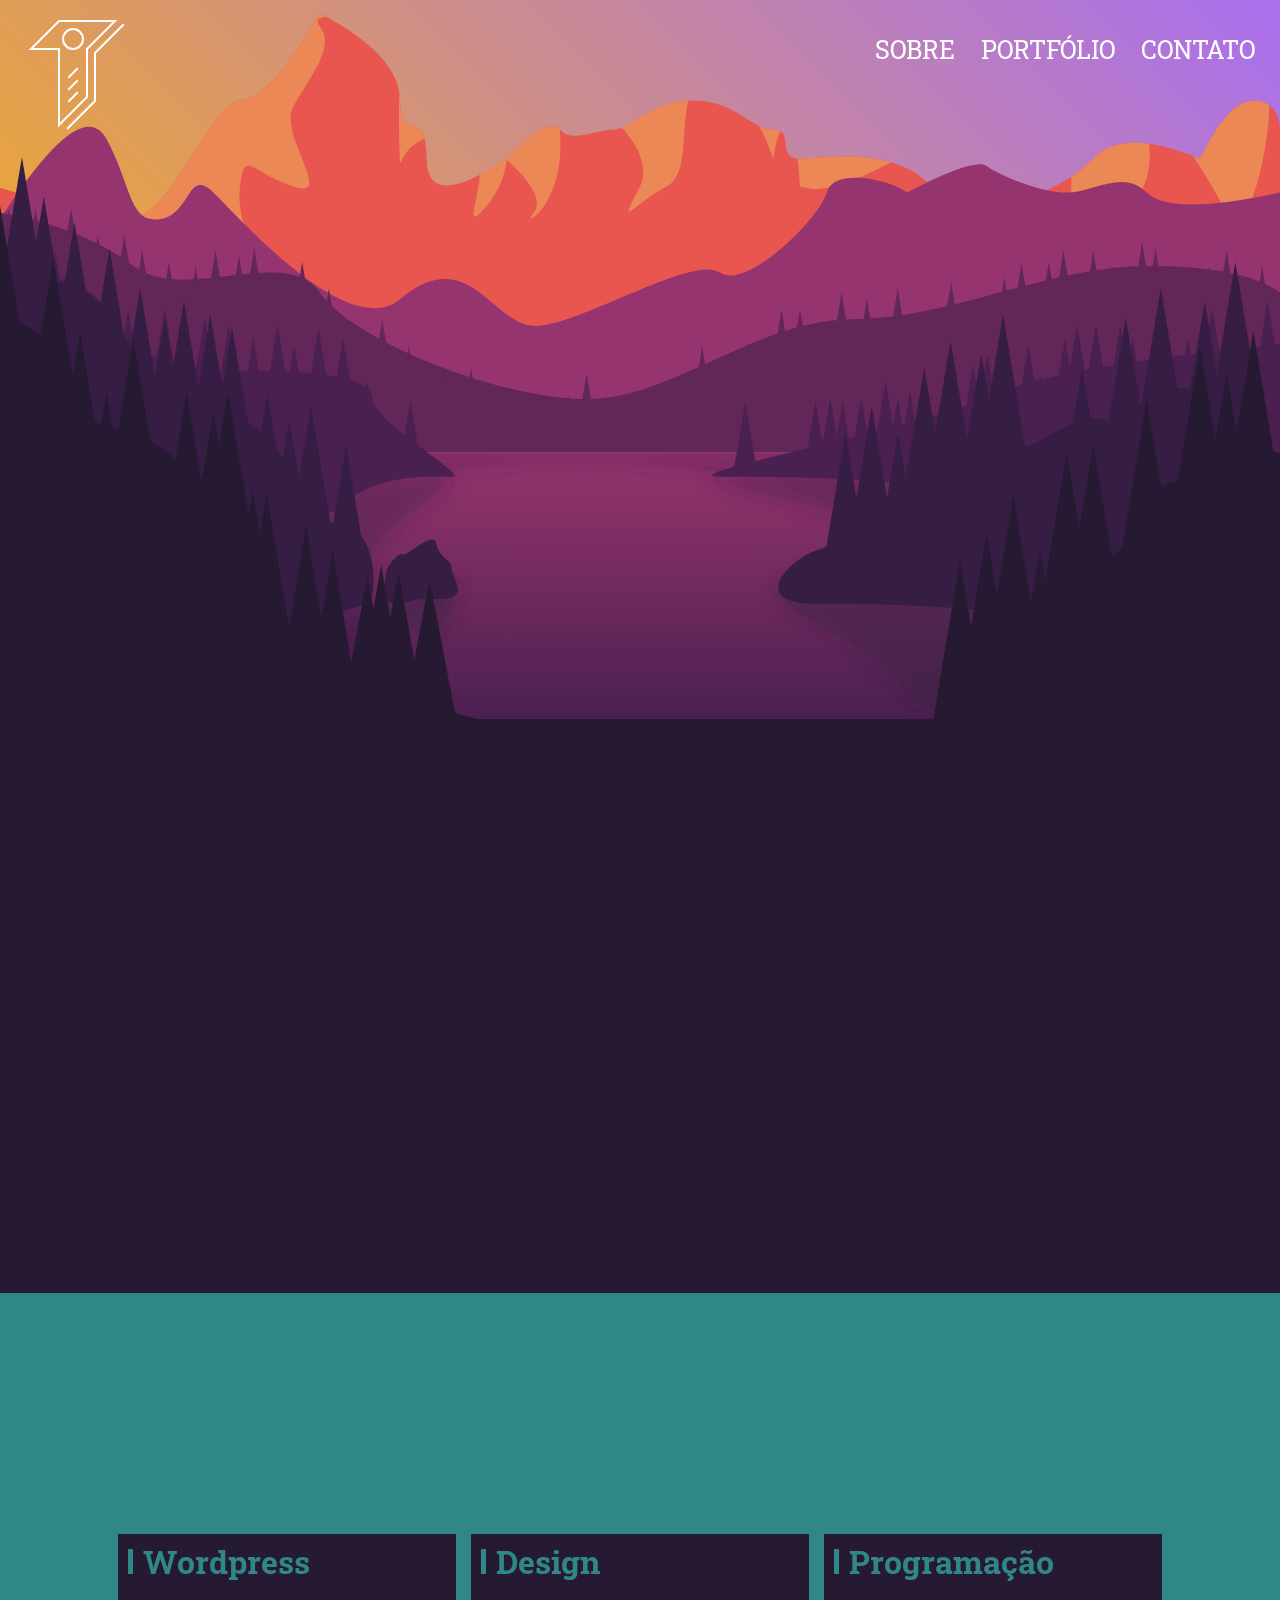
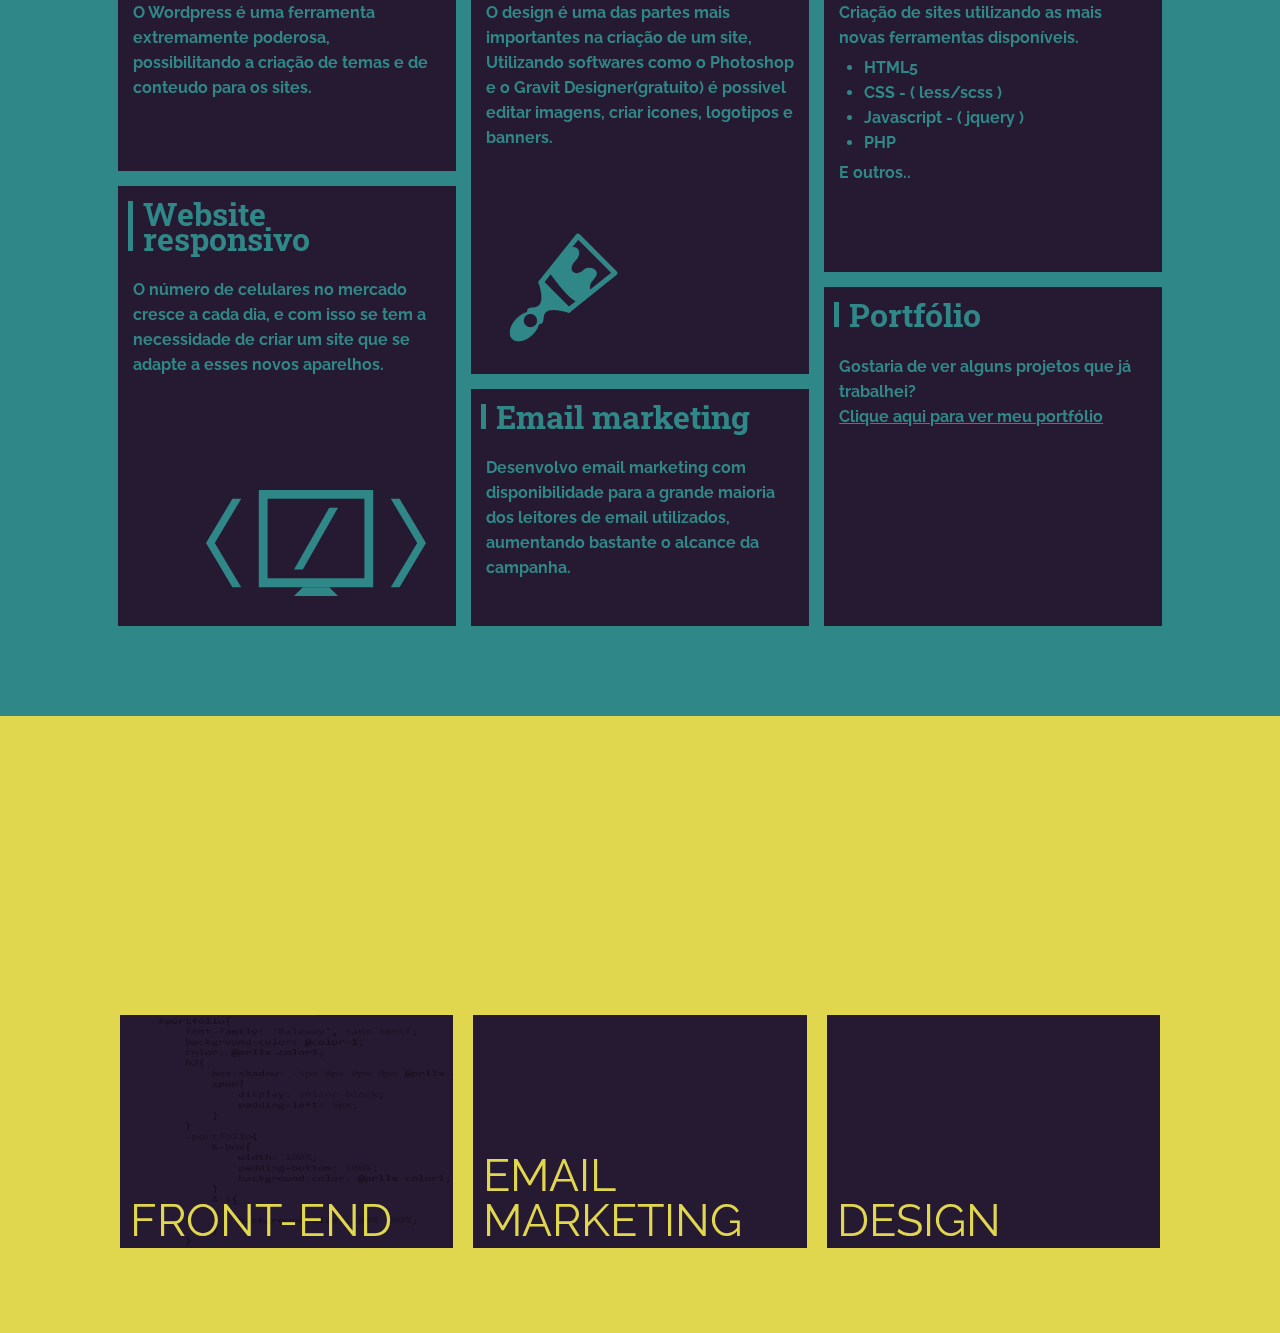
==== index.html @ 8c7be289 "Atualizações na área de porfólio" ====
<!DOCTYPE html>
<html>
<head>
	<meta charset="utf-8">
	<meta name="viewport" content="width=device-width, minimum-scale=1.0">
	<title>Tiago Moreno Coutinho | Portfólio</title>
	<link rel="stylesheet" type="text/css" href="css/normalize.css">
	<link rel="stylesheet" type="text/css" href="css/style.css?v=2">
	<script type="text/javascript" src="js/jquery.min.js"></script>
</head>
<body id="topo">
<div class="carregando"></div>
<header>
	<div class="header-imagem">
		<a href="#topo">
			<img src="img/logo.svg" class="logo-branco">
		</a>
	</div>
	<div class="header-menu">
		<a class="header-link" href="#sobre">SOBRE</a>
		<a class="header-link" href="#portfolio">PORTFÓLIO</a>
		<a class="header-link" href="#contato">CONTATO</a>
	</div>
	<div class="header-nav">
		<span></span>
	</div>
</header>
<div class="banner-parallax">
	<img id="prllx" prllx="true" prllx-speed="1.2" prllx-dc="bottom" prllx-touch="true" src="img/CAMADA-6.svg"/>
	<img id="prllx" prllx="true" prllx-speed="1.0" prllx-dc="bottom" prllx-touch="true" src="img/CAMADA-5.svg"/>
	<img id="prllx" prllx="true" prllx-speed="0.8" prllx-dc="bottom" prllx-touch="true" src="img/CAMADA-4.svg"/>
	<img id="prllx" prllx="true" prllx-speed="0.725" prllx-dc="bottom" prllx-touch="true" src="img/CAMADA-3.svg"/>
	<img id="prllx" prllx="true" prllx-speed="0.4" prllx-dc="bottom" prllx-touch="true" src="img/CAMADA-2.svg"/>
	<img id="prllx" prllx="true" prllx-speed="0.0" prllx-dc="bottom" prllx-touch="true" src="img/CAMADA-1.svg"/>
	<div id="prllx" prllx="true" prllx-speed="0.0" prllx-dc="bottom" prllx-touch="true" class="ver-mais">
		<a href="#sobre"><svg xmlns="http://www.w3.org/2000/svg" xmlns:xlink="http://www.w3.org/1999/xlink" style="isolation:isolate" viewBox="-1.5 0 51.5 50" width="51.5" height="50"><path d=" M 0 20 L 25 40 L 50 20 L 50 10 L 25 30 L 0 10 L 0 20 Z " fill="rgb(256,256,256)"/></svg></a>
		<div class="ver-mais__titulo">
			TIAGO MORENO COUTINHO<br><span>Desenvolvedor Front-end</span>
		</div>
	</div>
</div>
<div id="sobre" class="container">
	<div class="col col_6 col-foto">
		<div class="sobre-foto show-me"><span></span></div>
	</div>
	<div class="col col_6">
		<h1 class="white show-me">Sobre <span>mim</span></h1>
		<p class="show-me">Me chamo Tiago, tenho 18 anos, moro em Praia Grande-SP e sou <b>Desenvolvedor Front-end</b></p>
		<p class="show-me">
			Desde sempre gostei de trabalhar utilizando computadores tanto em design quanto em front-end.<br>
			Em 2016 conclui o ensino técnico de Informática para Internet na ETEC de Praia Grande e fui direto para o mercado de trabalho em busca de novas experiencias e desafios.
		</p>
		<p class="show-me">
			Sempre busco trazer algo único em tudo que eu crio, com eficiencia e qualidade!
		</p>
	</div>
</div>
<div class="break">
	<div class="container">
		<h1 class="show-me"><span>Abilidades</span></h1>
		<div class="col col_4 col_space">
			<div class="bloco-ab bloco-ab-1">
				<div class="bloco-ct">
					<h2><span>Wordpress</span></h2>
					O <b>Wordpress</b> é uma ferramenta extremamente poderosa, possibilitando a criação de temas e de conteudo para os sites.
				</div>
			</div>
			<div class="bloco-ab bloco-ab-3">
				<div class="bloco-ct">
					<h2><span>Website responsivo</span></h2>
					O número de celulares no mercado cresce <b>a cada dia</b>, e com isso se tem a necessidade de criar um site que se adapte a esses novos aparelhos.<br>
				</div>
				<img class="bloco-ab-right" src="img/site.svg"> 
			</div>
		</div>
		<div class="col col_4 col_space">
			<div class="bloco-ab bloco-ab-3">
				<div class="bloco-ct">
					<h2><span>Design</span></h2>
					O design é uma das partes mais importantes na criação de um site,
					Utilizando softwares como o Photoshop e o Gravit Designer(gratuito) é possivel editar imagens, criar icones, logotipos e banners.<br>
				</div>
				<img class="bloco-ab-left" src="img/brush.svg"> 
			</div>
			<div class="bloco-ab bloco-ab-1">
				<div class="bloco-ct">
					<h2><span>Email marketing</span></h2>
					Desenvolvo email marketing com disponibilidade para a grande maioria dos leitores de email utilizados, aumentando bastante o alcance da campanha.
				</div>
			</div>
		</div>
		<div class="col col_4 col_space">
			<div class="bloco-ab bloco-ab-2">
				<div class="bloco-ct">
					<h2><span>Programação</span></h2>
					Criação de sites utilizando as mais novas ferramentas disponíveis.<br>
					<ul>
						<li>HTML5</li>
						<li>CSS - ( less/scss )</li>
						<li>Javascript - ( jquery )</li>
						<li>PHP</li>
					</ul>
					E outros..
				</div>
			</div>
			<div class="bloco-ab bloco-ab-2">
				<div class="bloco-ct">
					<h2><span>Portfólio</span></h2>
					Gostaria de ver alguns projetos que já trabalhei?<br>
					<a href="#portfolio">Clique aqui para ver meu portfólio</a>
				</div>
			</div>
		</div>
	</div>
</div>
<div id="portfolio">
	<div class="container">
		<h1 class="show-me"><span>Portfólio</span></h1>
		<h2 class="show-me"><span>Categorias</span></h2>
		<div class="col col_4 col_space">
			<a href="#" class="portfolio-box portfolio-1">
				<span>FRONT-END</span>
			</a>
		</div>
		<div class="col col_4 col_space">
			<a href="#" class="portfolio-box">
				<span>EMAIL MARKETING</span>
			</a>
		</div>
		<div class="col col_4 col_space">
			<a href="#" class="portfolio-box">
				<span>DESIGN</span>
			</a>
		</div>
	</div>
</div>
<footer>
	<script type="text/javascript" src="js/jquery.easeScroll.js"></script>
	<script type="text/javascript" src="js/main.js"></script>
	<script type="text/javascript" src="js/prllx.js"></script>
</footer>
</body>
</html>
---- css/style.css ----
@import url('https://fonts.googleapis.com/css?family=Roboto+Slab:300,400,700');
@import url('https://fonts.googleapis.com/css?family=Raleway:400,700');
body {
  background: #261A32;
}
b {
  font-weight: 700;
}
.carregando {
  width: 100%;
  height: 100vh;
  z-index: 9999;
  background: #FFDCC6;
  position: fixed;
  transition: opacity ease-in-out 0.75s, margin-top linear 0s 0.75s;
  opacity: 1;
  margin-top: 0;
}
.carregando.ok {
  margin-top: -100vh;
  opacity: 0;
}
@-webkit-keyframes titulo-show {
  0% {
    top: 30px;
    opacity: 0;
  }
  100% {
    top: 0px;
    opacity: 1;
  }
}
@keyframes titulo-show {
  0% {
    top: 30px;
    opacity: 0;
  }
  100% {
    top: 0px;
    opacity: 1;
  }
}
@-webkit-keyframes ver-mais {
  0% {
    bottom: 5vh;
  }
  50% {
    bottom: 7.5vh;
  }
  100% {
    bottom: 5vh;
  }
}
@keyframes ver-mais {
  0% {
    bottom: 5vh;
  }
  50% {
    bottom: 7.5vh;
  }
  100% {
    bottom: 5vh;
  }
}
.ver-mais {
  width: 100%;
  height: 112vw;
  max-height: 100vh;
  position: absolute;
}
.ver-mais a {
  display: inline-block;
  position: absolute;
  bottom: 5vh;
  right: 45px;
  transform: translateX(-50%);
  transition: all ease-in-out 0.2s;
  -webkit-animation: ver-mais 4s infinite;
  animation: ver-mais 4s infinite;
}
.ver-mais__titulo {
  position: absolute;
  bottom: 45px;
  left: 45px;
  color: #ffffff;
  font-family: 'Roboto Slab', serif;
  font-size: 45px;
  font-weight: 300;
}
.ver-mais__titulo span {
  font-weight: 700;
}
@media (max-width: 770px) {
  .ver-mais__titulo {
    font-size: 5.85vw;
  }
}
@media (max-width: 700px) {
  .ver-mais {
    height: 112.4vw;
  }
  .ver-mais a {
    display: none;
  }
}
.banner-parallax {
  background: #A96FEF;
  background: -webkit-linear-gradient(-135deg, #A96FEF, #FFB700);
  background: linear-gradient(-135deg, #A96FEF, #FFB700);
  overflow: hidden;
  padding-bottom: 56.2%;
  position: relative;
  z-index: -2;
}
.banner-parallax__titulo {
  box-sizing: border-box;
  width: 100%;
  height: 100%;
  top: 30px;
  opacity: 0;
  padding-top: 150px;
  text-align: center;
  position: absolute;
  transition: all ease-in-out 100ms;
  z-index: -1;
}
.banner-parallax__titulo.ok {
  -webkit-animation: titulo-show 2s forwards;
  animation: titulo-show 2s forwards;
}
.banner-parallax__titulo .logo {
  transform: scale(2, 2);
}
.banner-parallax #prllx {
  width: 100%;
  display: block;
  position: absolute;
  z-index: -1;
}
@media (max-width: 1000px) {
  .banner-parallax {
    padding-bottom: 84.3%;
  }
  .banner-parallax #prllx {
    width: 150%;
  }
}
@media (max-width: 700px) {
  .banner-parallax {
    padding-bottom: 112.4%;
  }
  .banner-parallax #prllx {
    width: 200%;
  }
}
@media (max-width: 600px) {
  .banner-parallax__titulo {
    font-size: 10.8vw;
  }
  .banner-parallax__titulo span {
    font-size: 7.5vw;
  }
}
@media (max-width: 440px) {
  .banner-parallax__titulo .logo {
    width: 200px;
  }
}
@media (max-width: 330px) {
  .banner-parallax__titulo .logo {
    display: none;
  }
}
.container {
  box-sizing: border-box;
  max-width: 1100px;
  width: 100%;
  margin: 0 auto;
  padding: 75px 20px;
}
.container:after {
  content: "";
  display: table;
  clear: both;
}
.show-me {
  opacity: 0;
  transition: all ease-in-out 0.2s;
}
.show-me_d1 {
  transition-delay: 500ms!important;
}
.show-me_d2 {
  transition-delay: 1500ms!important;
}
.show-me_d3 {
  transition-delay: 3000ms!important;
}
.show-me_d4 {
  transition-delay: 4500ms!important;
}
.show-me_d5 {
  transition-delay: 6000ms!important;
}
.show-me.isee {
  opacity: 1;
}
h1,
h2,
h3,
h4,
h5,
h6 {
  font-family: 'Roboto Slab', serif;
  font-weight: 300;
}
h1.white,
h2.white,
h3.white,
h4.white,
h5.white,
h6.white {
  color: #ffffff;
}
h1.r-font,
h2.r-font,
h3.r-font,
h4.r-font,
h5.r-font,
h6.r-font {
  font-weight: 400;
}
h1 span,
h2 span,
h3 span,
h4 span,
h5 span,
h6 span {
  font-weight: 700;
  display: inline-block;
}
header {
  box-sizing: border-box;
  position: fixed;
  font-family: 'Roboto Slab', serif;
  height: 130px;
  color: #FFFFFF;
  width: 100%;
  z-index: 1;
  font-size: 25px;
  font-weight: 700;
  line-height: 30px;
  text-transform: uppercase;
  transition: all ease-in-out 0.5s;
  z-index: 2;
}
header .header-imagem {
  position: absolute;
  top: 15px;
  left: 15px;
  z-index: 1;
  transition: all ease-in-out 0.5s;
}
header .header-imagem a {
  display: inline-block;
}
header .header-imagem .logo-branco {
  width: 120px;
  transition: all ease-in-out 0.5s;
}
header .header-nav {
  display: none;
  cursor: pointer;
  position: absolute;
  top: 40px;
  right: 20px;
  width: 50px;
  height: 50px;
  transition: all ease-in-out 0.5s;
  transform: rotate(0deg);
}
header .header-nav span {
  position: absolute;
  display: block;
  width: 50px;
  height: 3px;
  background: #ffffff;
  top: 50%;
  transform: translateY(-50%);
  transition: all ease-in-out 0.5s;
}
header .header-nav span:after,
header .header-nav span:before {
  content: '';
  position: absolute;
  width: 50px;
  height: 3px;
  background: #ffffff;
  transition: all ease-in-out 0.5s;
}
header .header-nav span:after {
  top: -23.5px;
}
header .header-nav span:before {
  top: 23.5px;
}
header .header-menu {
  transition: all ease-in-out 0.5s;
  position: absolute;
  right: 15px;
  top: 15px;
  height: 60px;
  box-sizing: border-box;
  padding: 15px 0;
  font-weight: 400;
}
header .header-menu a {
  display: inline-block;
  padding: 5px 0px;
  margin: 0 10px;
  text-decoration: none;
  color: #FFFFFF;
  position: relative;
}
header .header-menu a:after {
  position: absolute;
  top: 100%;
  left: 0;
  content: ' ';
  width: 0%;
  height: 1px;
  background: #FFFFFF;
  transition: width ease-in-out 0.2s, height ease-in-out 0.2s 0.2s;
}
header .header-menu a:hover:after {
  width: 100%;
  height: 3px;
}
header.scroll {
  height: 70px;
  background: rgba(38, 26, 50, 0.75);
}
header.scroll .header-menu {
  padding: 0px;
}
header.scroll .header-imagem {
  top: 5px;
}
header.scroll .header-imagem .logo-branco {
  width: 60px;
}
@media (max-width: 700px) {
  header .header-nav {
    display: block;
  }
  header .header-menu {
    height: 0px;
    opacity: 0;
    overflow: hidden;
    padding: 0;
    width: 90%;
    box-sizing: border-box;
  }
  header .header-menu a {
    display: block;
  }
  header.ativo {
    background: rgba(38, 26, 50, 0.75);
    height: 100%;
  }
  header.ativo .header-menu {
    height: 100%;
    opacity: 1;
    padding-top: 140px;
  }
  header.ativo .header-nav {
    transform: rotate(360deg);
  }
  header.ativo .header-nav span {
    background: transparent;
  }
  header.ativo .header-nav span:after,
  header.ativo .header-nav span:before {
    content: '';
    position: absolute;
    width: 50px;
    height: 3px;
    background: #ffffff;
  }
  header.ativo .header-nav span:after {
    top: 0;
    transform: rotate(45deg);
  }
  header.ativo .header-nav span:before {
    top: 0;
    transform: rotate(-45deg);
  }
  header.scroll .header-nav {
    top: 10px;
  }
  header.scroll.ativo .header-menu {
    padding-top: 80px;
  }
}
#sobre {
  text-align: center;
  font-family: 'Raleway', sans-serif;
}
#sobre .col {
  color: #fff;
  text-align: justify;
}
#sobre .col-foto {
  text-align: center;
}
#sobre .sobre-foto {
  display: inline-block;
  max-width: 400px;
  width: 100%;
  background-repeat: no-repeat;
  background-size: 100% 100%;
  background-image: url(../img/foto.jpg);
  box-shadow: 0px 0px 0px 3px #ffffff;
  transition: all ease-in-out 0.2s;
}
#sobre .sobre-foto span {
  display: block;
  width: 100%;
  padding-bottom: 100%;
}
#sobre .sobre-foto:hover {
  background-image: url(../img/foto-hover.jpg);
  box-shadow: 0px 0px 0px 7px #ffffff;
}
@media (max-width: 887px) {
  #sobre .sobre-foto {
    max-width: 200px;
  }
}
.break {
  background-color: #308787;
  color: #261A32;
  font-family: 'Raleway', sans-serif;
  font-weight: 700;
}
.break .bloco-ab {
  background: #261A32;
  color: #308787;
  transition: all ease-in-out 0.2s;
  box-shadow: 0px 0px 0px 0px #ffffff;
}
.break .bloco-ab-right {
  max-width: 220px;
  right: 20px;
}
.break .bloco-ab-left {
  max-width: 120px;
  left: 20px;
}
.break .bloco-ab a {
  color: #308787;
}
.break .bloco-ab:hover {
  box-shadow: 0px 0px 0px 7px #ffffff;
}
.break h2 {
  box-shadow: -5px 0px 0px 0px #308787;
  margin-top: 0px;
  padding: 0 10px;
}
.break ul {
  margin: 5px 0;
  padding: 0 25px;
}
.break img {
  position: absolute;
  bottom: 20px;
  display: block;
  margin: 10px;
}
@media (max-width: 1120px) {
  .break .bloco-ab {
    font-size: 14px;
  }
  .break h2 {
    margin-bottom: 5px;
    font-size: 16px;
  }
}
@media (max-width: 887px) {
  .break .bloco-ab-right {
    margin-left: auto;
  }
  .break .bloco-ab-left {
    margin-right: auto;
  }
  .break h1 {
    text-align: center;
  }
  .break img {
    position: static;
    padding-bottom: 15px;
  }
}
@media (max-width: 887px) {
  .col {
    padding: 0 10px;
  }
  .bloco-ab {
    position: static;
    margin: 15px auto;
    max-width: 500px;
    width: 100%;
  }
  .bloco-ab .bloco-ct {
    position: static;
    padding: 15px;
  }
}
@media (min-width: 888px) {
  .col {
    line-height: 25px;
    float: left;
    box-sizing: border-box;
  }
  .col_space {
    padding: 0 7.5px;
  }
  .col_1 {
    width: 8.33333333%;
  }
  .col_2 {
    width: 16.66666667%;
  }
  .col_3 {
    width: 25%;
  }
  .col_4 {
    width: 33.33333333%;
  }
  .col_5 {
    width: 41.66666667%;
  }
  .col_6 {
    width: 50%;
  }
  .col_7 {
    width: 58.33333333%;
  }
  .col_8 {
    width: 66.66666667%;
  }
  .col_9 {
    width: 75%;
  }
  .col_10 {
    width: 83.33333333%;
  }
  .col_11 {
    width: 91.66666667%;
  }
  .col_12 {
    width: 100%;
  }
  .col:after {
    content: "";
    display: table;
    clear: both;
  }
  .bloco-ab {
    position: relative;
    box-sizing: border-box;
    margin: 15px 0;
  }
  .bloco-ab .bloco-ct {
    position: absolute;
    top: 0;
    padding: 15px;
  }
  .bloco-ab-1 {
    padding-bottom: 70%;
  }
  .bloco-ab-2 {
    padding-bottom: 100%;
  }
  .bloco-ab-3 {
    padding-bottom: 130%;
  }
}
#portfolio {
  font-family: 'Raleway', sans-serif;
  background-color: #E0D74F;
  color: #261A32;
}
#portfolio .col {
  padding: 10px;
}
#portfolio h2 {
  box-shadow: -5px 0px 0px 0px #261A32;
}
#portfolio h2 span {
  display: inline-block;
  padding-left: 5px;
}
#portfolio .portfolio-box {
  display: block;
  position: relative;
  width: 100%;
  padding-bottom: 70%;
  background-color: #261A32;
  box-shadow: 0px 0px 0px 0px #ffffff;
  transition: all ease-in-out 0.2s;
  color: #E0D74F;
}
#portfolio .portfolio-box span {
  display: block;
  position: absolute;
  font-size: 45px;
  bottom: 5px;
  left: 10px;
  line-height: 45px;
}
#portfolio .portfolio-box:hover {
  transform: scale(1.1, 1.1);
  z-index: 1;
  box-shadow: 0px 0px 0px 7px #ffffff;
}
#portfolio .portfolio-1 {
  background-image: url(../img/portfolio/icon-1.png);
  background-size: 100% 100%;
}
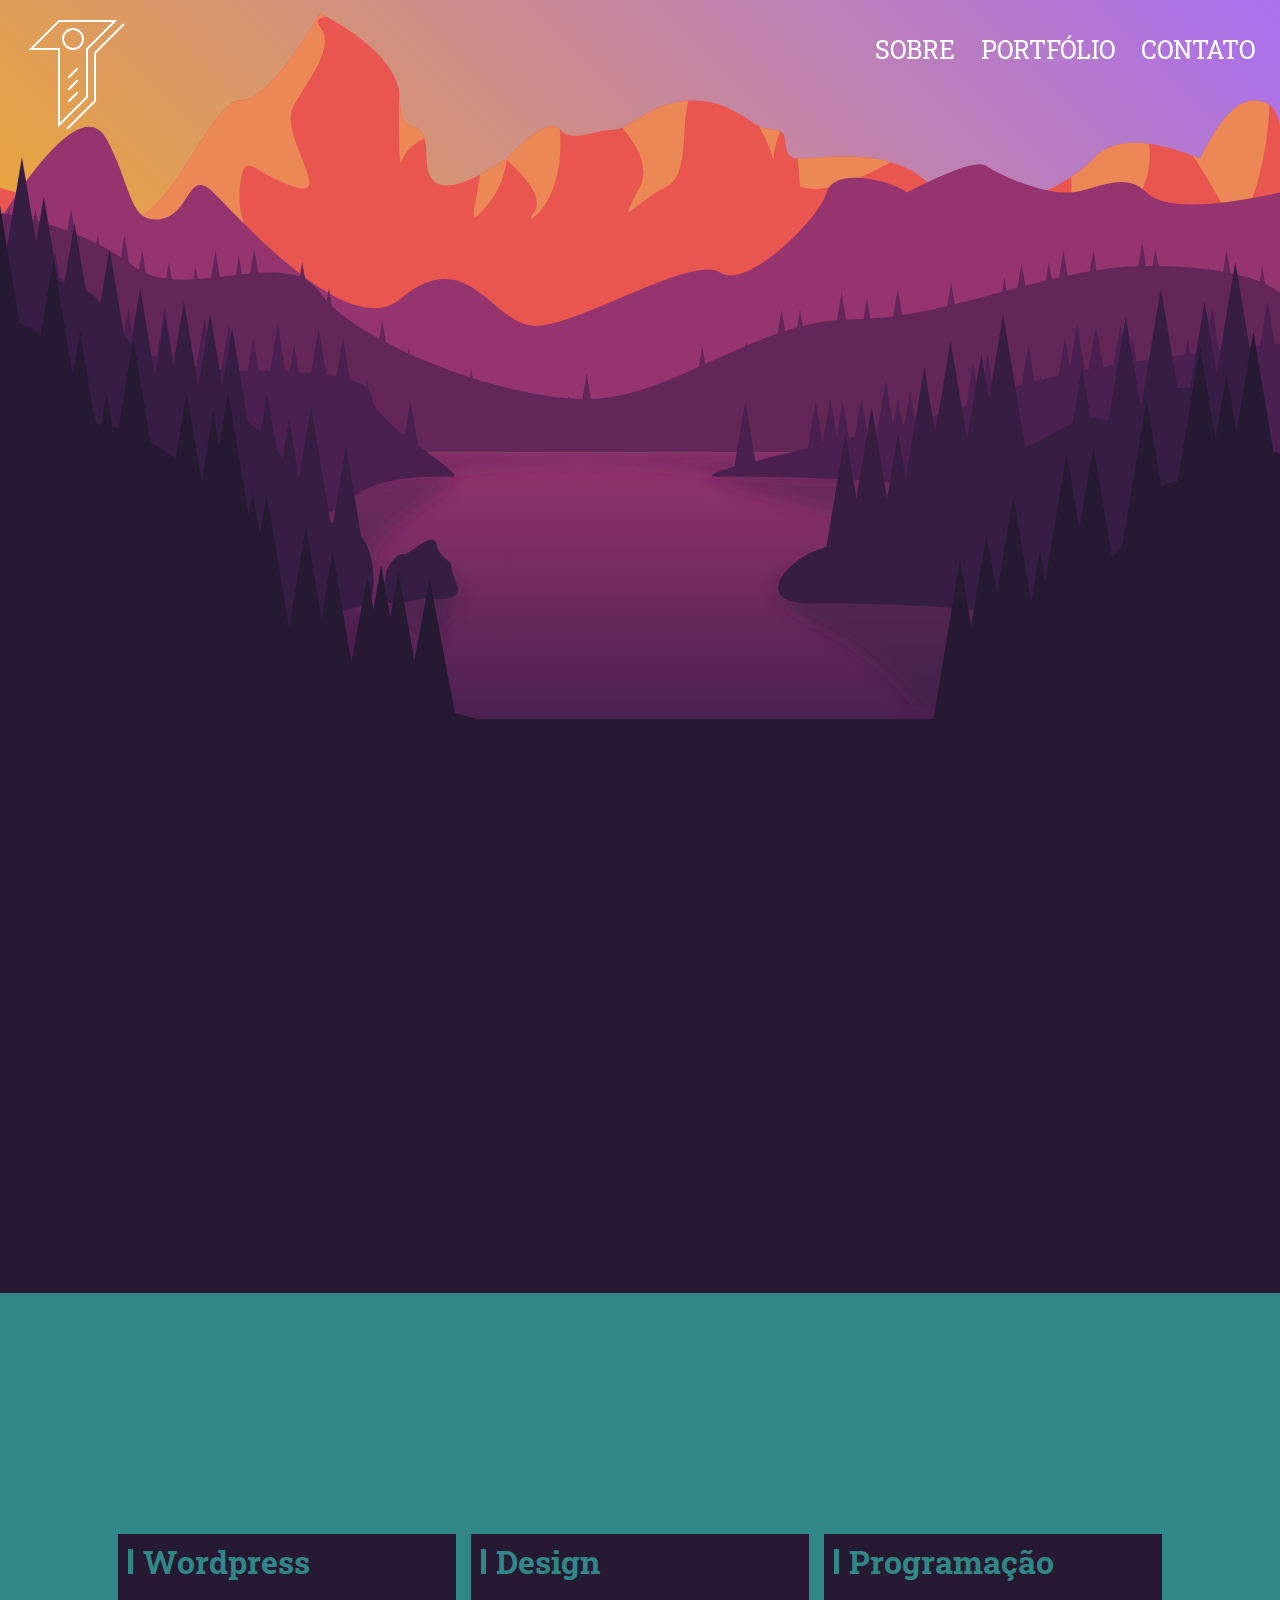
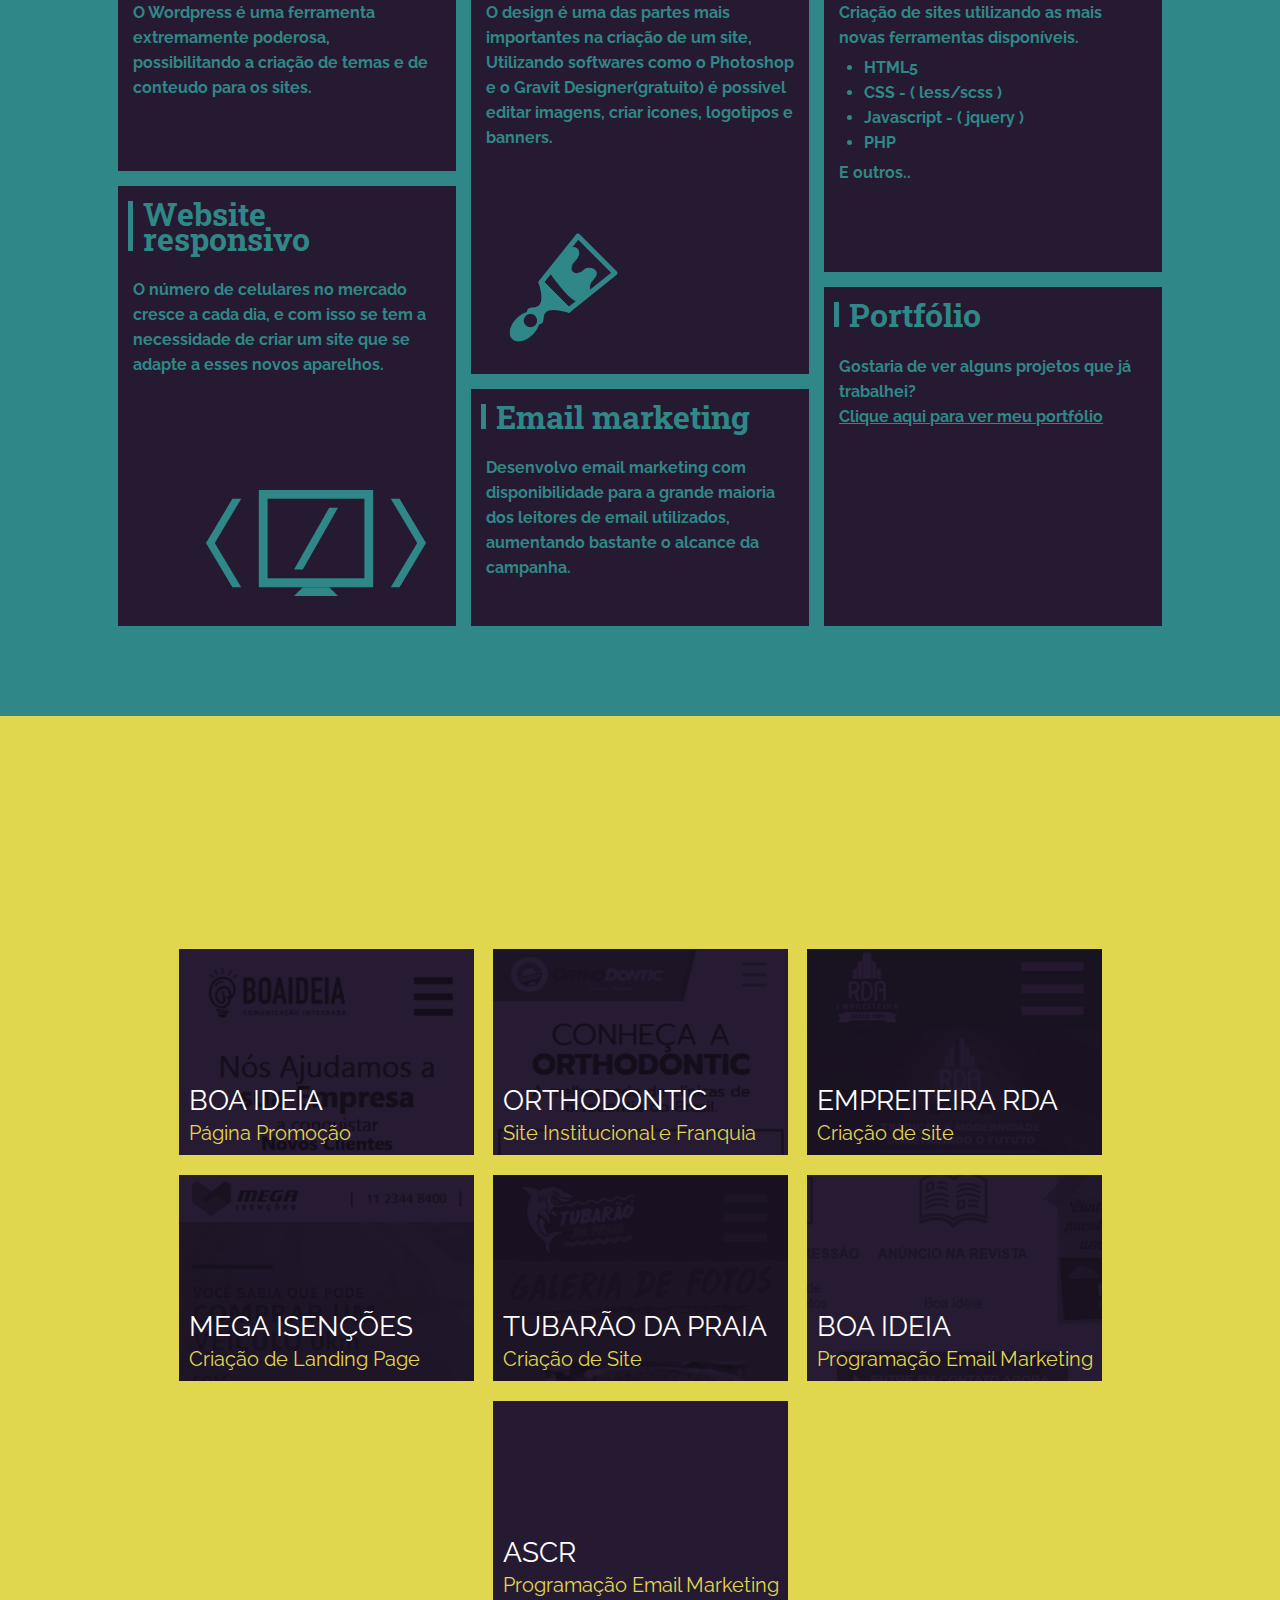
==== commit 47555128: "Atualização portfolio" ====
--- a/index.html
+++ b/index.html
@@ -114,22 +114,63 @@
 	</div>
 </div>
 <div id="portfolio">
-	<div class="container">
+	<div class="container col-center">
 		<h1 class="show-me"><span>Portfólio</span></h1>
-		<h2 class="show-me"><span>Categorias</span></h2>
-		<div class="col col_4 col_space">
+		<!--<h2 class="show-me"><span>Front-end</span></h2>-->
+		<div class="col-t col-t_t1 col_space">
 			<a href="#" class="portfolio-box portfolio-1">
-				<span>FRONT-END</span>
+				<div class="portfolio-titulo">
+					BOA IDEIA
+					<span>Página Promoção</span>
+				</div>
 			</a>
 		</div>
-		<div class="col col_4 col_space">
-			<a href="#" class="portfolio-box">
-				<span>EMAIL MARKETING</span>
+		<div class="col-t col-t_t1 col_space">
+			<a href="#" class="portfolio-box portfolio-2">
+				<div class="portfolio-titulo">
+					ORTHODONTIC
+					<span>Site Institucional e Franquia</span>
+				</div>
 			</a>
 		</div>
-		<div class="col col_4 col_space">
-			<a href="#" class="portfolio-box">
-				<span>DESIGN</span>
+		<div class="col-t col-t_t1 col_space">
+			<a href="#" class="portfolio-box portfolio-3">
+				<div class="portfolio-titulo">
+					EMPREITEIRA RDA
+					<span>Criação de site</span>
+				</div>
+			</a>
+		</div>
+		<div class="col-t col-t_t1 col_space">
+			<a href="#" class="portfolio-box portfolio-4">
+				<div class="portfolio-titulo">
+					MEGA ISENÇÕES
+					<span>Criação de Landing Page</span>
+				</div>
+			</a>
+		</div>
+		<div class="col-t col-t_t1 col_space">
+			<a href="#" class="portfolio-box portfolio-5">
+				<div class="portfolio-titulo">
+					TUBARÃO DA PRAIA
+					<span>Criação de Site</span>
+				</div>
+			</a>
+		</div>
+		<div class="col-t col-t_t1 col_space">
+			<a href="#" class="portfolio-box portfolio-6">
+				<div class="portfolio-titulo">
+					BOA IDEIA
+					<span>Programação Email Marketing</span>
+				</div>
+			</a>
+		</div>
+		<div class="col-t col-t_t1 col_space">
+			<a href="#" class="portfolio-box portfolio-7">
+				<div class="portfolio-titulo">
+					ASCR
+					<span>Programação Email Marketing</span>
+				</div>
 			</a>
 		</div>
 	</div>
--- a/css/style.css
+++ b/css/style.css
@@ -2,6 +2,7 @@
 @import url('https://fonts.googleapis.com/css?family=Raleway:400,700');
 body {
   background: #261A32;
+  overflow-x: hidden;
 }
 b {
   font-weight: 700;
@@ -183,6 +184,11 @@
   display: table;
   clear: both;
 }
+@media (max-width: 375px) {
+  .container h1 {
+    font-size: 16vw;
+  }
+}
 .show-me {
   opacity: 0;
   transition: all ease-in-out 0.2s;
@@ -587,6 +593,24 @@
     padding-bottom: 130%;
   }
 }
+.col-center {
+  text-align: center;
+}
+.col-center h1 {
+  text-align: left;
+}
+.col-t_t1,
+.col-t_t2,
+.col-t_t3 {
+  text-align: left;
+  box-sizing: border-box;
+  max-width: 310px;
+  width: 100%;
+  display: inline-block;
+}
+.col-t.col_space {
+  padding: 7.5px;
+}
 #portfolio {
   font-family: 'Raleway', sans-serif;
   background-color: #E0D74F;
@@ -610,15 +634,8 @@
   background-color: #261A32;
   box-shadow: 0px 0px 0px 0px #ffffff;
   transition: all ease-in-out 0.2s;
+  background-size: cover;
   color: #E0D74F;
-}
-#portfolio .portfolio-box span {
-  display: block;
-  position: absolute;
-  font-size: 45px;
-  bottom: 5px;
-  left: 10px;
-  line-height: 45px;
 }
 #portfolio .portfolio-box:hover {
   transform: scale(1.1, 1.1);
@@ -627,5 +644,33 @@
 }
 #portfolio .portfolio-1 {
   background-image: url(../img/portfolio/icon-1.png);
-  background-size: 100% 100%;
-}
+}
+#portfolio .portfolio-2 {
+  background-image: url(../img/portfolio/icon-2.png);
+}
+#portfolio .portfolio-3 {
+  background-image: url(../img/portfolio/icon-3.png);
+}
+#portfolio .portfolio-4 {
+  background-image: url(../img/portfolio/icon-4.png);
+}
+#portfolio .portfolio-5 {
+  background-image: url(../img/portfolio/icon-5.png);
+}
+#portfolio .portfolio-6 {
+  background-image: url(../img/portfolio/icon-6.png);
+}
+#portfolio .portfolio-titulo {
+  display: block;
+  position: absolute;
+  font-size: 28px;
+  bottom: 5px;
+  left: 10px;
+  line-height: 33px;
+  color: #ffffff;
+}
+#portfolio .portfolio-titulo span {
+  font-size: 20px;
+  display: block;
+  color: #E0D74F;
+}
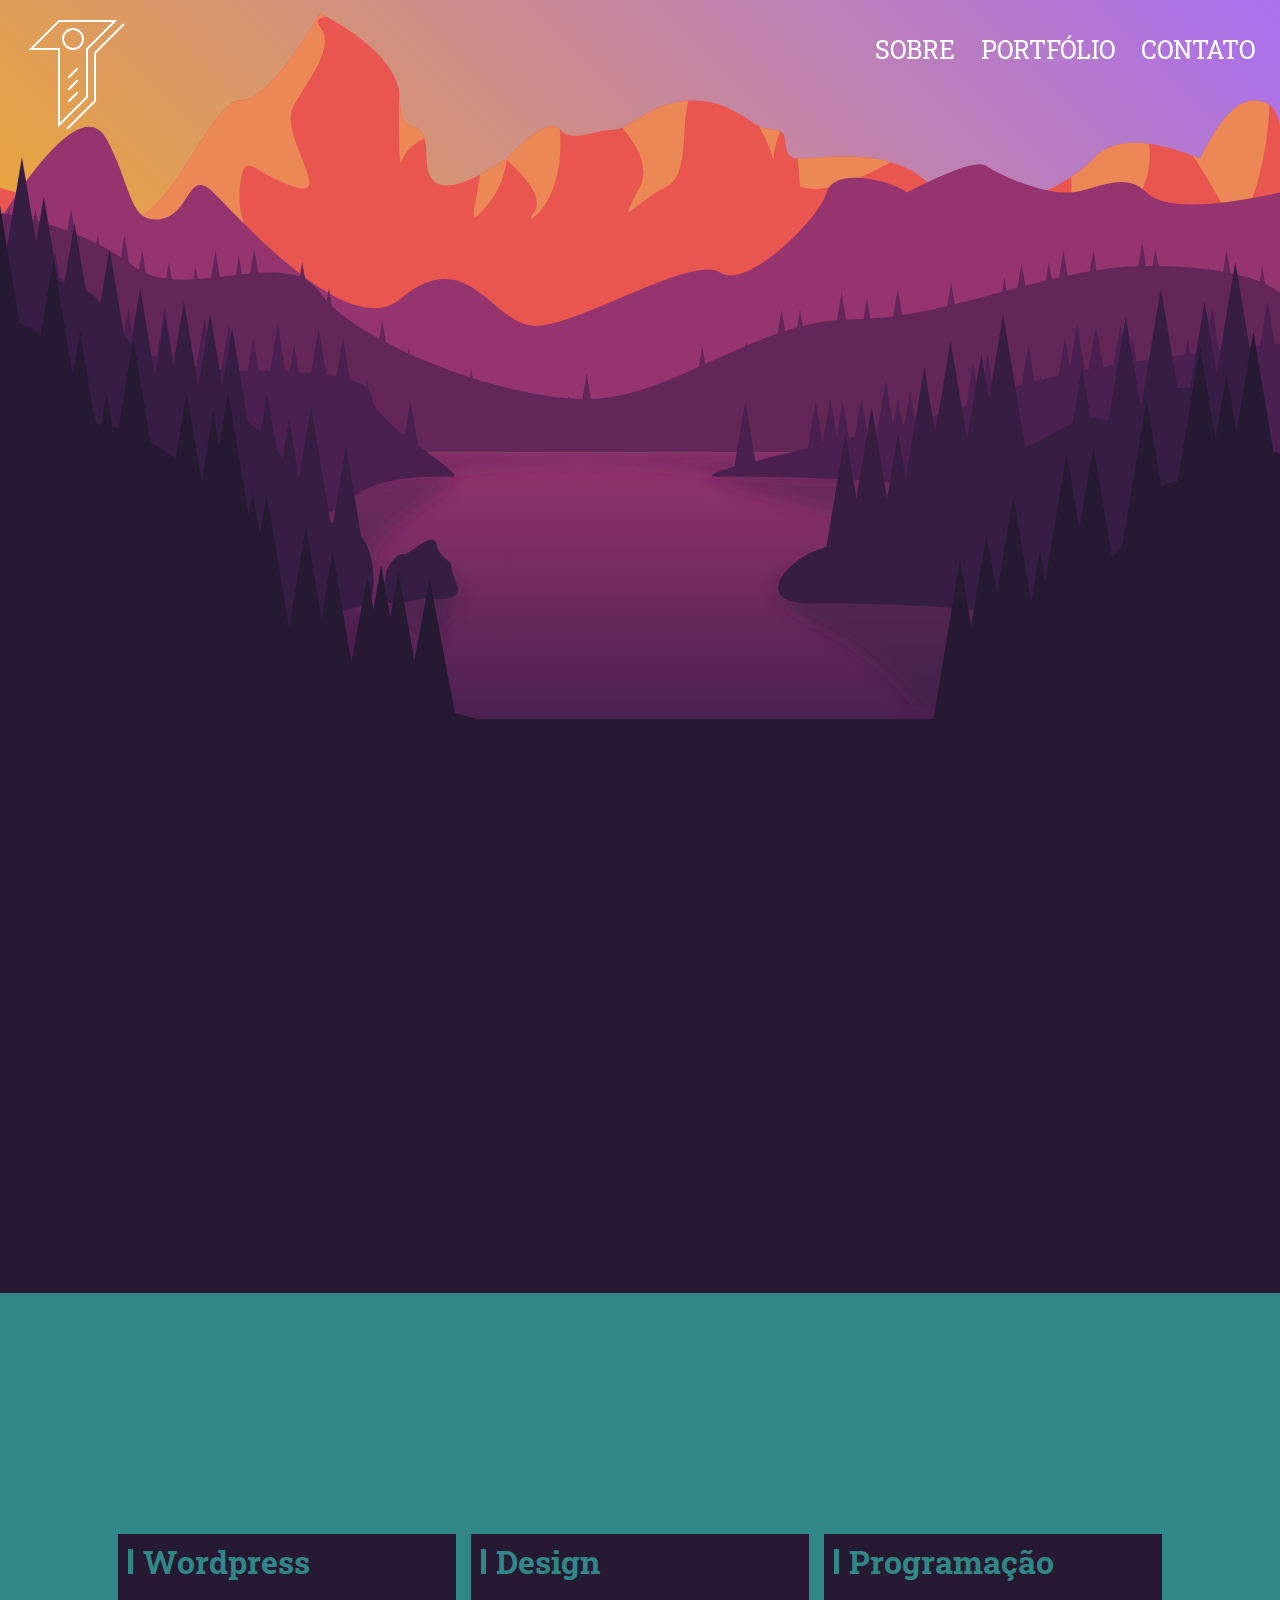
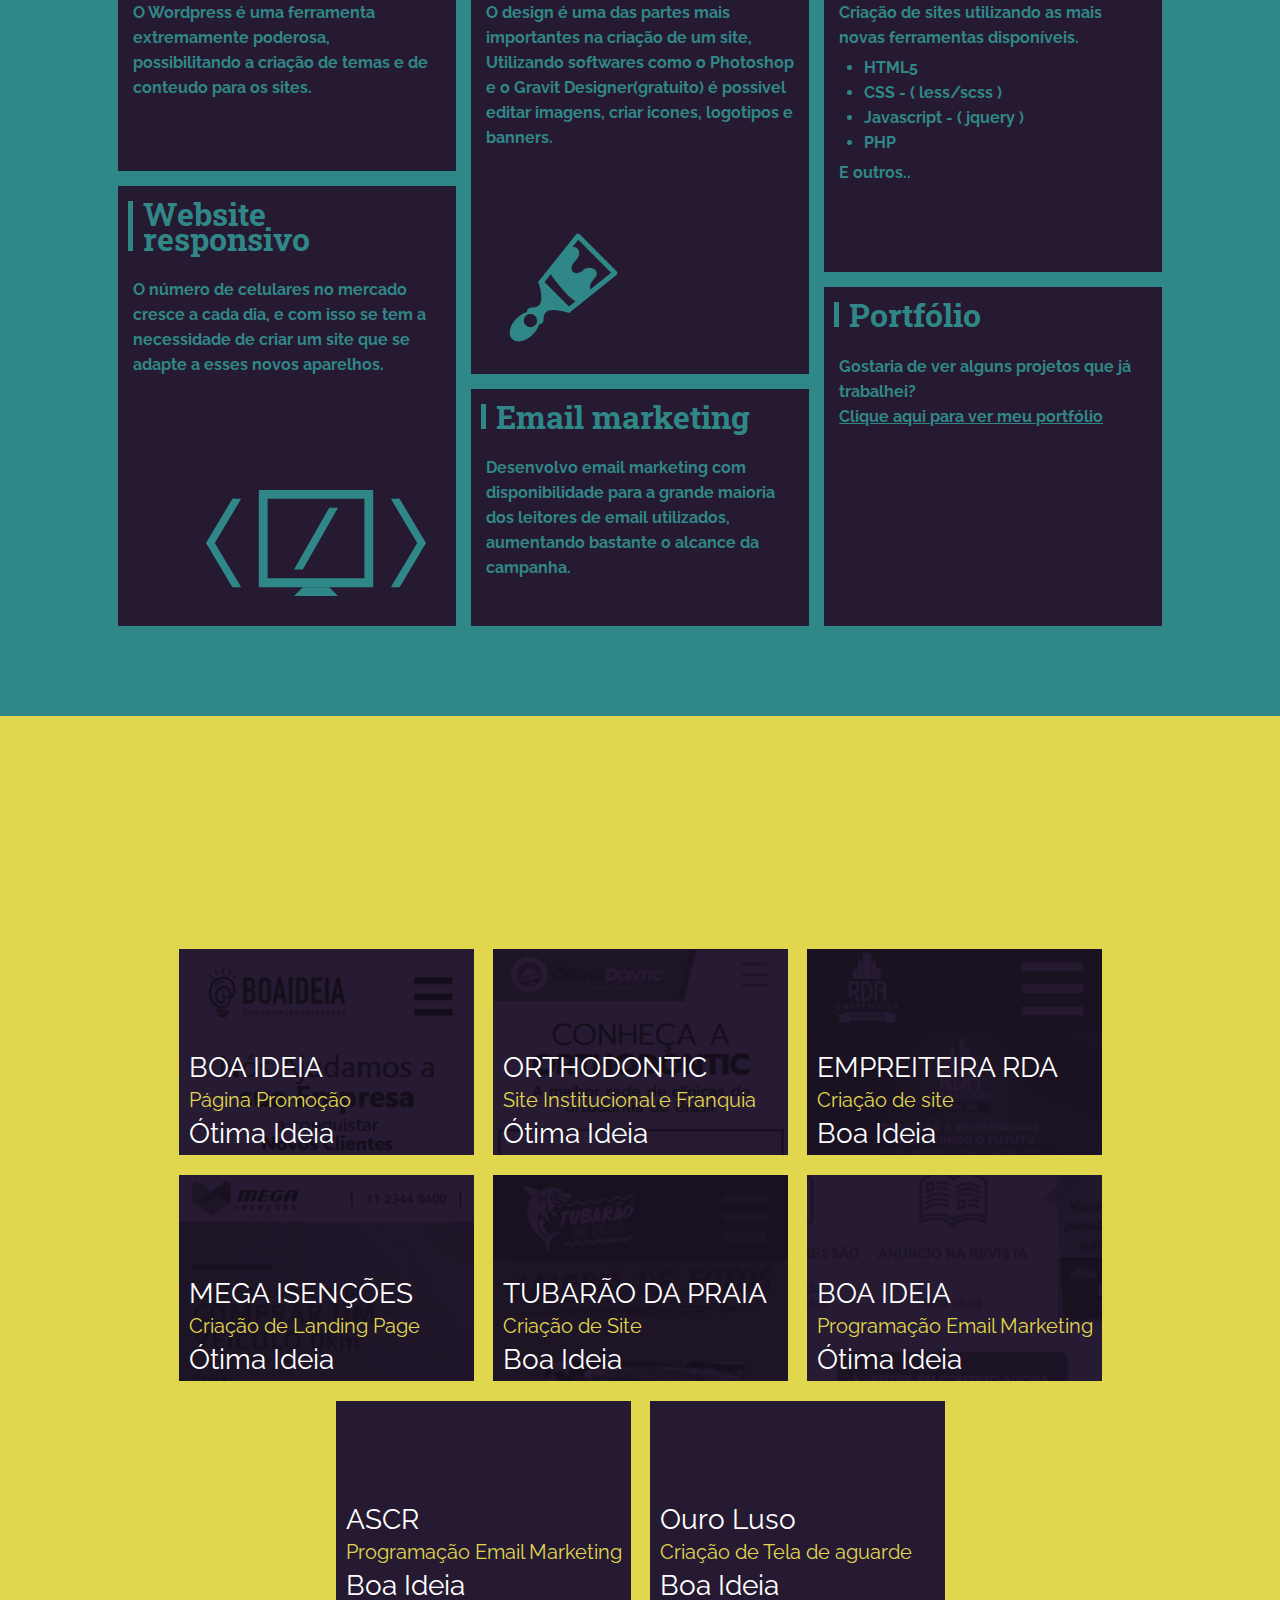
==== commit 1dd0a220: "Atualização no parallax" ====
--- a/index.html
+++ b/index.html
@@ -26,14 +26,14 @@
 	</div>
 </header>
 <div class="banner-parallax">
-	<img id="prllx" prllx="true" prllx-speed="1.2" prllx-dc="bottom" prllx-touch="true" src="img/CAMADA-6.svg"/>
-	<img id="prllx" prllx="true" prllx-speed="1.0" prllx-dc="bottom" prllx-touch="true" src="img/CAMADA-5.svg"/>
-	<img id="prllx" prllx="true" prllx-speed="0.8" prllx-dc="bottom" prllx-touch="true" src="img/CAMADA-4.svg"/>
-	<img id="prllx" prllx="true" prllx-speed="0.725" prllx-dc="bottom" prllx-touch="true" src="img/CAMADA-3.svg"/>
-	<img id="prllx" prllx="true" prllx-speed="0.4" prllx-dc="bottom" prllx-touch="true" src="img/CAMADA-2.svg"/>
+	<img id="prllx" prllx="true" prllx-speed="0.9" prllx-dc="bottom" prllx-touch="true" src="img/CAMADA-6.svg"/>
+	<img id="prllx" prllx="true" prllx-speed="0.8" prllx-dc="bottom" prllx-touch="true" src="img/CAMADA-5.svg"/>
+	<img id="prllx" prllx="true" prllx-speed="0.55" prllx-dc="bottom" prllx-touch="true" src="img/CAMADA-4.svg"/>
+	<img id="prllx" prllx="true" prllx-speed="0.5" prllx-dc="bottom" prllx-touch="true" src="img/CAMADA-3.svg"/>
+	<img id="prllx" prllx="true" prllx-speed="0.275" prllx-dc="bottom" prllx-touch="true" src="img/CAMADA-2.svg"/>
 	<img id="prllx" prllx="true" prllx-speed="0.0" prllx-dc="bottom" prllx-touch="true" src="img/CAMADA-1.svg"/>
 	<div id="prllx" prllx="true" prllx-speed="0.0" prllx-dc="bottom" prllx-touch="true" class="ver-mais">
-		<a href="#sobre"><svg xmlns="http://www.w3.org/2000/svg" xmlns:xlink="http://www.w3.org/1999/xlink" style="isolation:isolate" viewBox="-1.5 0 51.5 50" width="51.5" height="50"><path d=" M 0 20 L 25 40 L 50 20 L 50 10 L 25 30 L 0 10 L 0 20 Z " fill="rgb(256,256,256)"/></svg></a>
+		<!--<a href="#sobre"><svg xmlns="http://www.w3.org/2000/svg" xmlns:xlink="http://www.w3.org/1999/xlink" style="isolation:isolate" viewBox="-1.5 0 51.5 50" width="51.5" height="50"><path d=" M 0 20 L 25 40 L 50 20 L 50 10 L 25 30 L 0 10 L 0 20 Z " fill="rgb(256,256,256)"/></svg></a>-->
 		<div class="ver-mais__titulo">
 			TIAGO MORENO COUTINHO<br><span>Desenvolvedor Front-end</span>
 		</div>
@@ -122,6 +122,7 @@
 				<div class="portfolio-titulo">
 					BOA IDEIA
 					<span>Página Promoção</span>
+					<div class="portfolio-agencia">Ótima Ideia</div>
 				</div>
 			</a>
 		</div>
@@ -130,6 +131,7 @@
 				<div class="portfolio-titulo">
 					ORTHODONTIC
 					<span>Site Institucional e Franquia</span>
+					<div class="portfolio-agencia">Ótima Ideia</div>
 				</div>
 			</a>
 		</div>
@@ -138,6 +140,7 @@
 				<div class="portfolio-titulo">
 					EMPREITEIRA RDA
 					<span>Criação de site</span>
+					<div class="portfolio-agencia">Boa Ideia</div>
 				</div>
 			</a>
 		</div>
@@ -146,6 +149,7 @@
 				<div class="portfolio-titulo">
 					MEGA ISENÇÕES
 					<span>Criação de Landing Page</span>
+					<div class="portfolio-agencia">Ótima Ideia</div>
 				</div>
 			</a>
 		</div>
@@ -154,6 +158,7 @@
 				<div class="portfolio-titulo">
 					TUBARÃO DA PRAIA
 					<span>Criação de Site</span>
+					<div class="portfolio-agencia">Boa Ideia</div>
 				</div>
 			</a>
 		</div>
@@ -162,6 +167,7 @@
 				<div class="portfolio-titulo">
 					BOA IDEIA
 					<span>Programação Email Marketing</span>
+					<div class="portfolio-agencia">Ótima Ideia</div>
 				</div>
 			</a>
 		</div>
@@ -170,6 +176,16 @@
 				<div class="portfolio-titulo">
 					ASCR
 					<span>Programação Email Marketing</span>
+					<div class="portfolio-agencia">Boa Ideia</div>
+				</div>
+			</a>
+		</div>
+		<div class="col-t col-t_t1 col_space">
+			<a href="#" class="portfolio-box portfolio-8">
+				<div class="portfolio-titulo">
+					Ouro Luso
+					<span>Criação de Tela de aguarde</span>
+					<div class="portfolio-agencia">Boa Ideia</div>
 				</div>
 			</a>
 		</div>
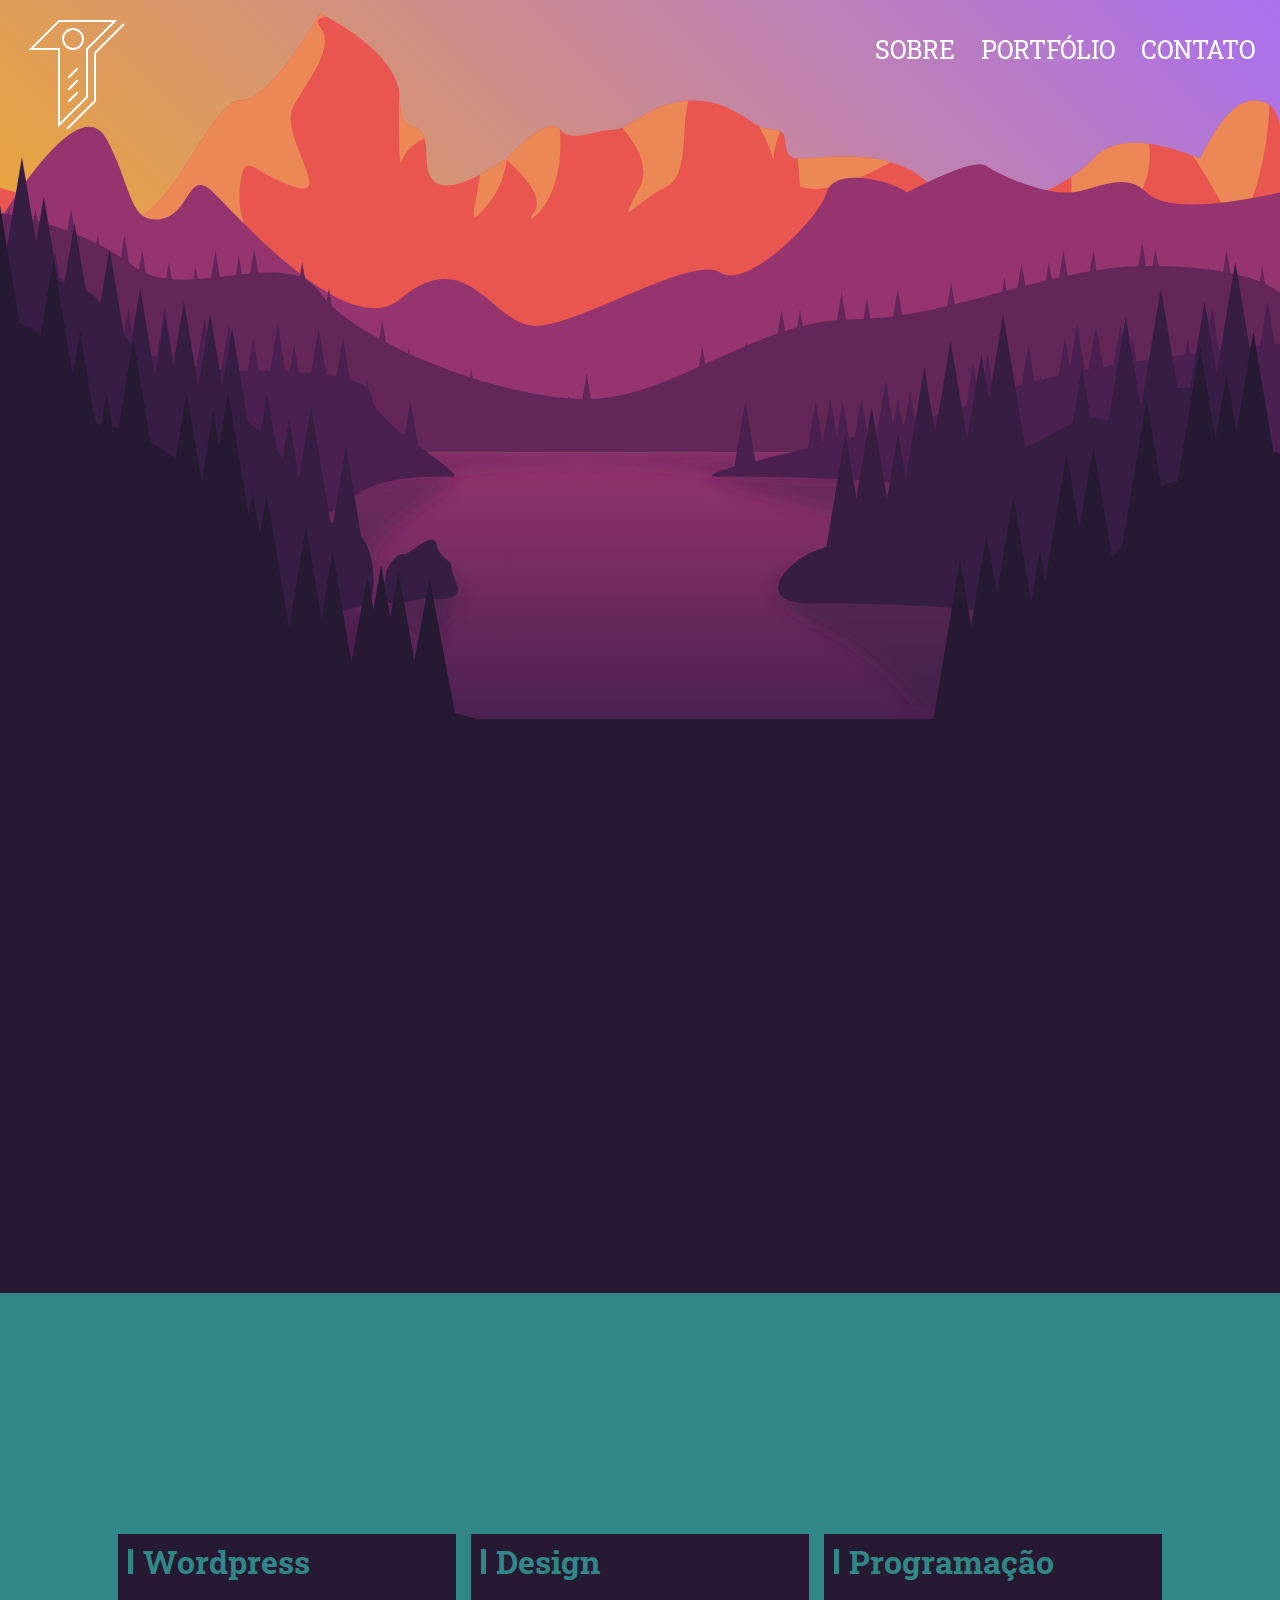
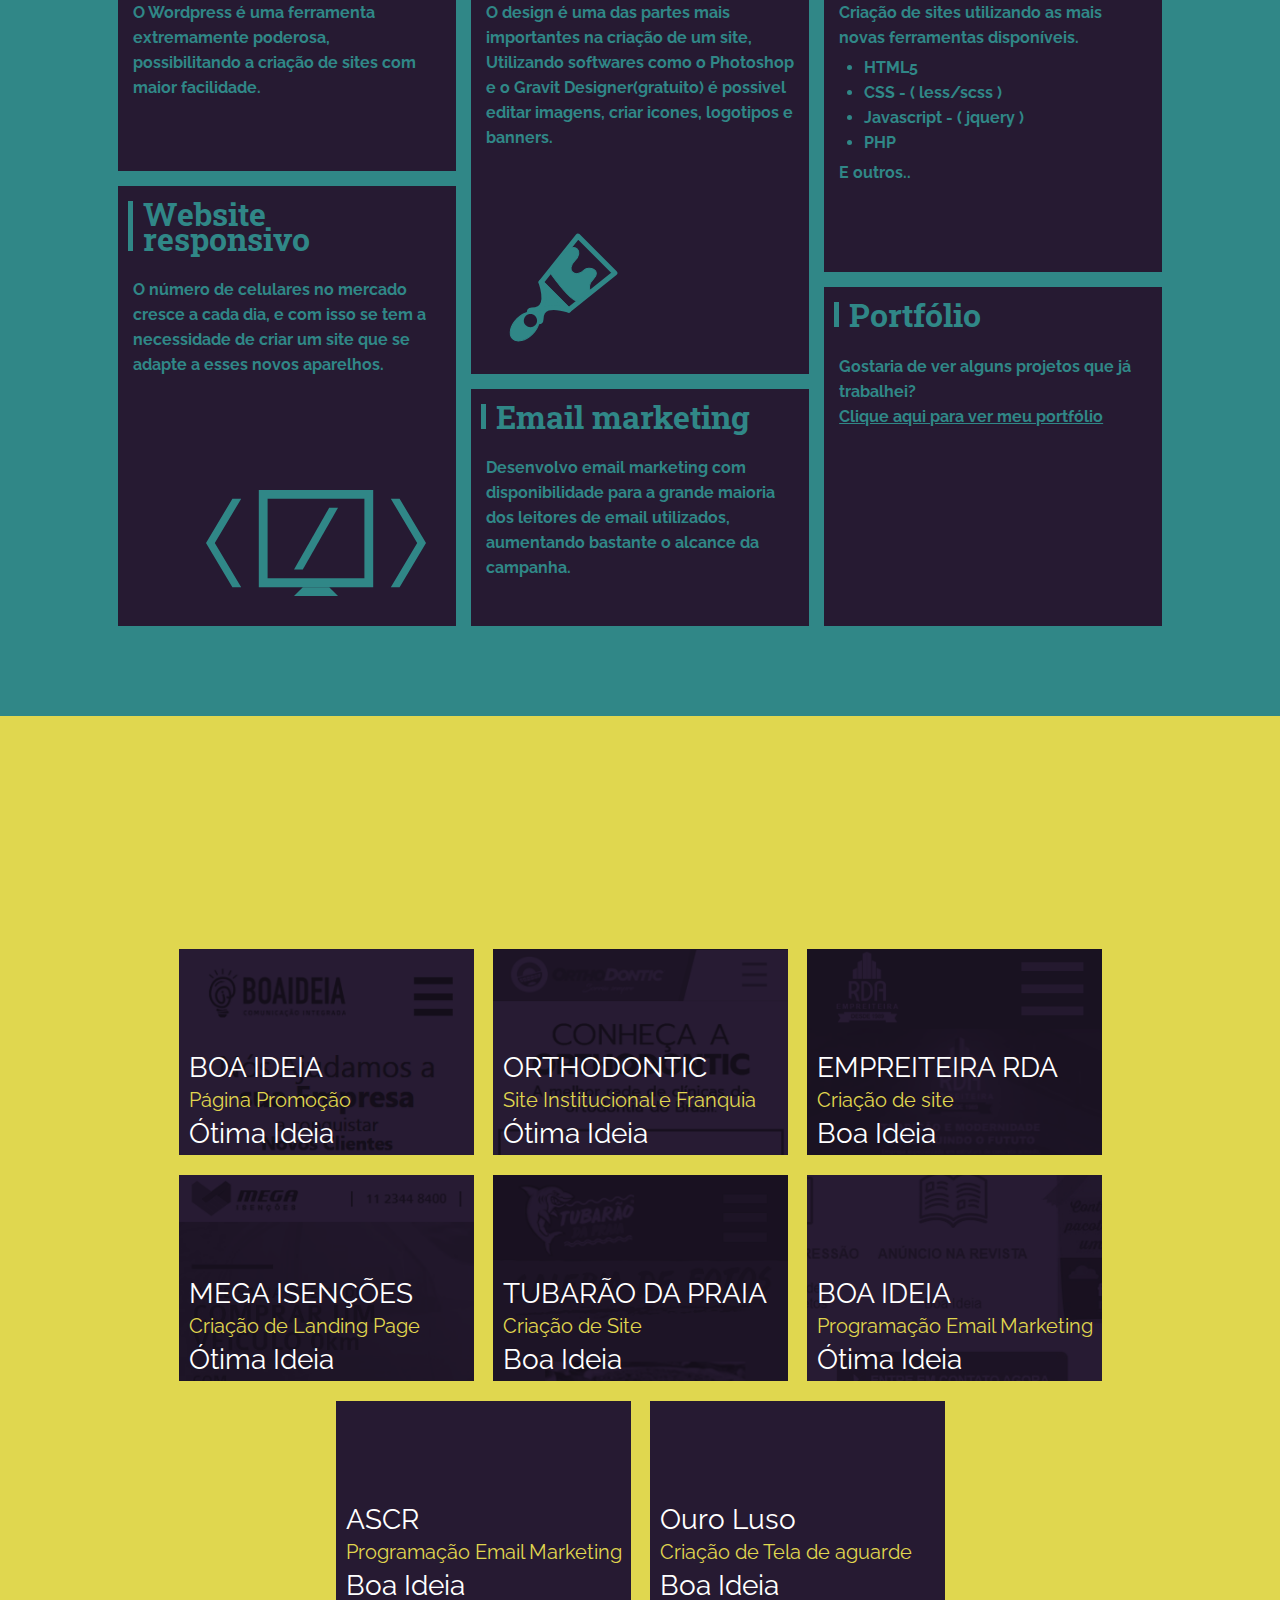
==== commit 2cc2058d: "Alteração na cor da barra do chrome mobile" ====
--- a/index.html
+++ b/index.html
@@ -3,6 +3,7 @@
 <head>
 	<meta charset="utf-8">
 	<meta name="viewport" content="width=device-width, minimum-scale=1.0">
+	<meta name="theme-color" content="#261A32">
 	<title>Tiago Moreno Coutinho | Portfólio</title>
 	<link rel="stylesheet" type="text/css" href="css/normalize.css">
 	<link rel="stylesheet" type="text/css" href="css/style.css?v=2">
@@ -62,7 +63,7 @@
 			<div class="bloco-ab bloco-ab-1">
 				<div class="bloco-ct">
 					<h2><span>Wordpress</span></h2>
-					O <b>Wordpress</b> é uma ferramenta extremamente poderosa, possibilitando a criação de temas e de conteudo para os sites.
+					O <b>Wordpress</b> é uma ferramenta extremamente poderosa, possibilitando a criação de sites com maior facilidade.
 				</div>
 			</div>
 			<div class="bloco-ab bloco-ab-3">
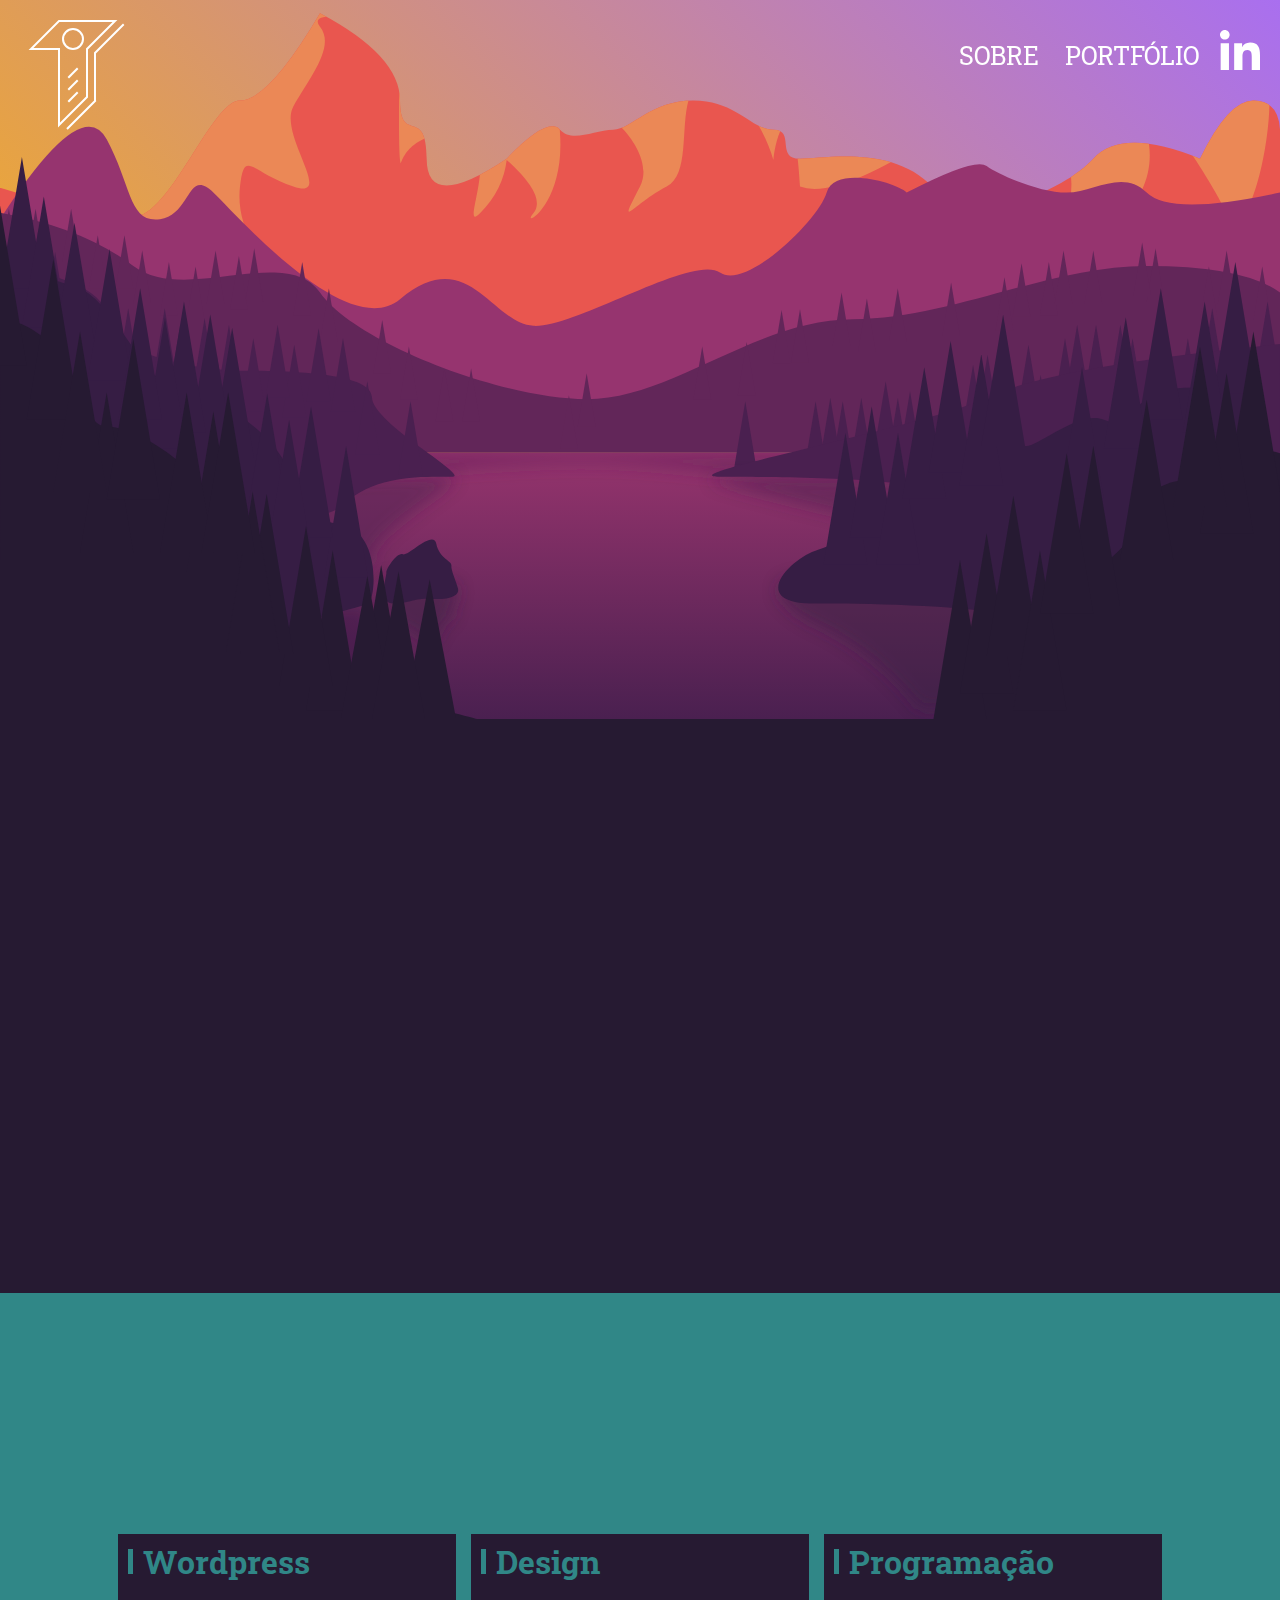
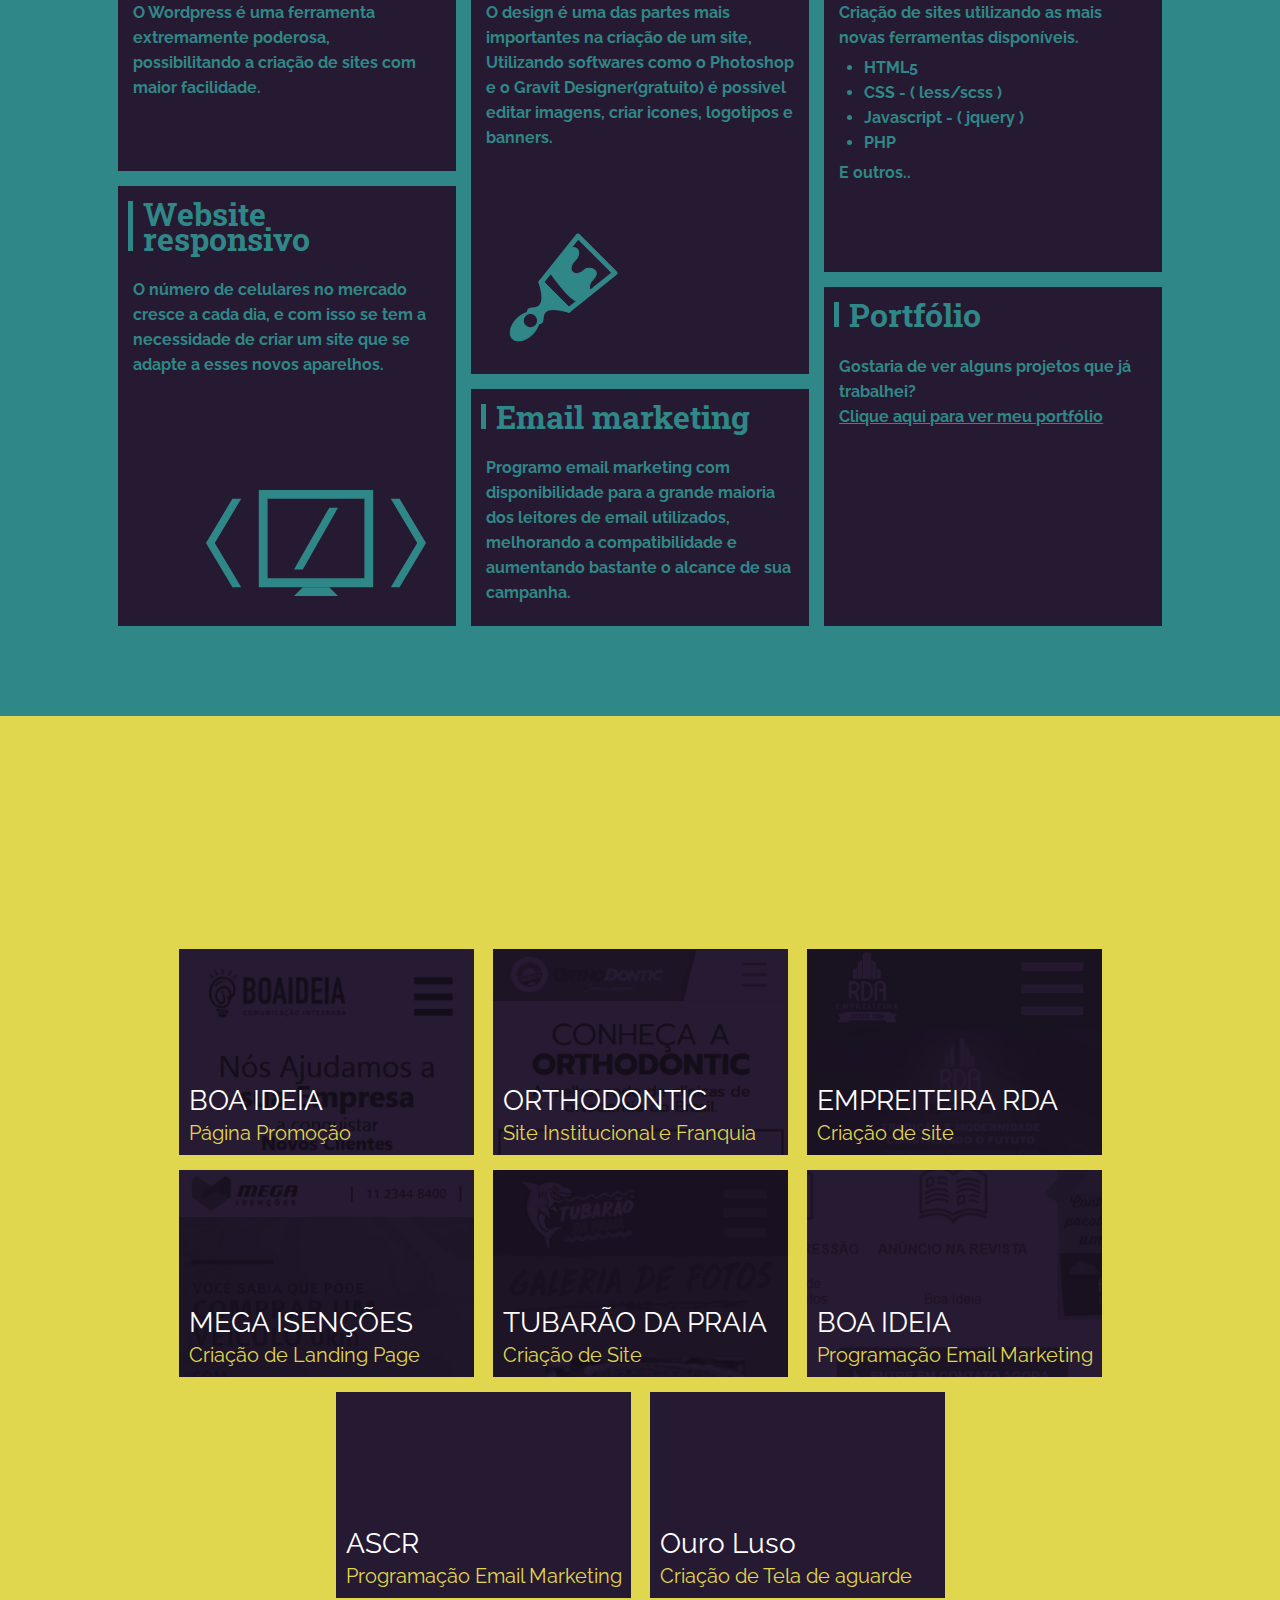
==== commit 3254e703: "Atualização no header e nos textos" ====
--- a/index.html
+++ b/index.html
@@ -6,7 +6,7 @@
 	<meta name="theme-color" content="#261A32">
 	<title>Tiago Moreno Coutinho | Portfólio</title>
 	<link rel="stylesheet" type="text/css" href="css/normalize.css">
-	<link rel="stylesheet" type="text/css" href="css/style.css?v=2">
+	<link rel="stylesheet" type="text/css" href="css/style.css?v=3">
 	<script type="text/javascript" src="js/jquery.min.js"></script>
 </head>
 <body id="topo">
@@ -20,7 +20,9 @@
 	<div class="header-menu">
 		<a class="header-link" href="#sobre">SOBRE</a>
 		<a class="header-link" href="#portfolio">PORTFÓLIO</a>
-		<a class="header-link" href="#contato">CONTATO</a>
+		<a class="header-link" href="https://www.linkedin.com/in/tiago-coutinho-bb6266134/">
+			<img src="img/innew.svg">
+		</a>
 	</div>
 	<div class="header-nav">
 		<span></span>
@@ -86,7 +88,7 @@
 			<div class="bloco-ab bloco-ab-1">
 				<div class="bloco-ct">
 					<h2><span>Email marketing</span></h2>
-					Desenvolvo email marketing com disponibilidade para a grande maioria dos leitores de email utilizados, aumentando bastante o alcance da campanha.
+					Programo email marketing com disponibilidade para a grande maioria dos leitores de email utilizados, melhorando a compatibilidade e aumentando bastante o alcance de sua campanha.
 				</div>
 			</div>
 		</div>
--- a/css/style.css
+++ b/css/style.css
@@ -328,6 +328,10 @@
   color: #FFFFFF;
   position: relative;
 }
+header .header-menu a img {
+  display: inline-block;
+  margin: -5px;
+}
 header .header-menu a:after {
   position: absolute;
   top: 100%;
@@ -629,6 +633,7 @@
 #portfolio .portfolio-box {
   display: block;
   position: relative;
+  overflow-y: hidden;
   width: 100%;
   padding-bottom: 70%;
   background-color: #261A32;
@@ -642,6 +647,10 @@
   z-index: 1;
   box-shadow: 0px 0px 0px 7px #ffffff;
 }
+#portfolio .portfolio-box:hover .portfolio-agencia {
+  height: 15px;
+  margin-bottom: 15px;
+}
 #portfolio .portfolio-1 {
   background-image: url(../img/portfolio/icon-1.png);
 }
@@ -659,6 +668,12 @@
 }
 #portfolio .portfolio-6 {
   background-image: url(../img/portfolio/icon-6.png);
+}
+#portfolio .portfolio-7 {
+  background-image: url(../img/portfolio/icon-7.png);
+}
+#portfolio .portfolio-8 {
+  background-image: url(../img/portfolio/icon-8.png);
 }
 #portfolio .portfolio-titulo {
   display: block;
@@ -674,3 +689,12 @@
   display: block;
   color: #E0D74F;
 }
+#portfolio .portfolio-agencia {
+  height: 0;
+  transition: all ease-in-out 0.2s;
+  font-size: 15px;
+  color: #E0D74F;
+}
+#portfolio .portfolio-agencia:before {
+  content: 'Agencia: ';
+}
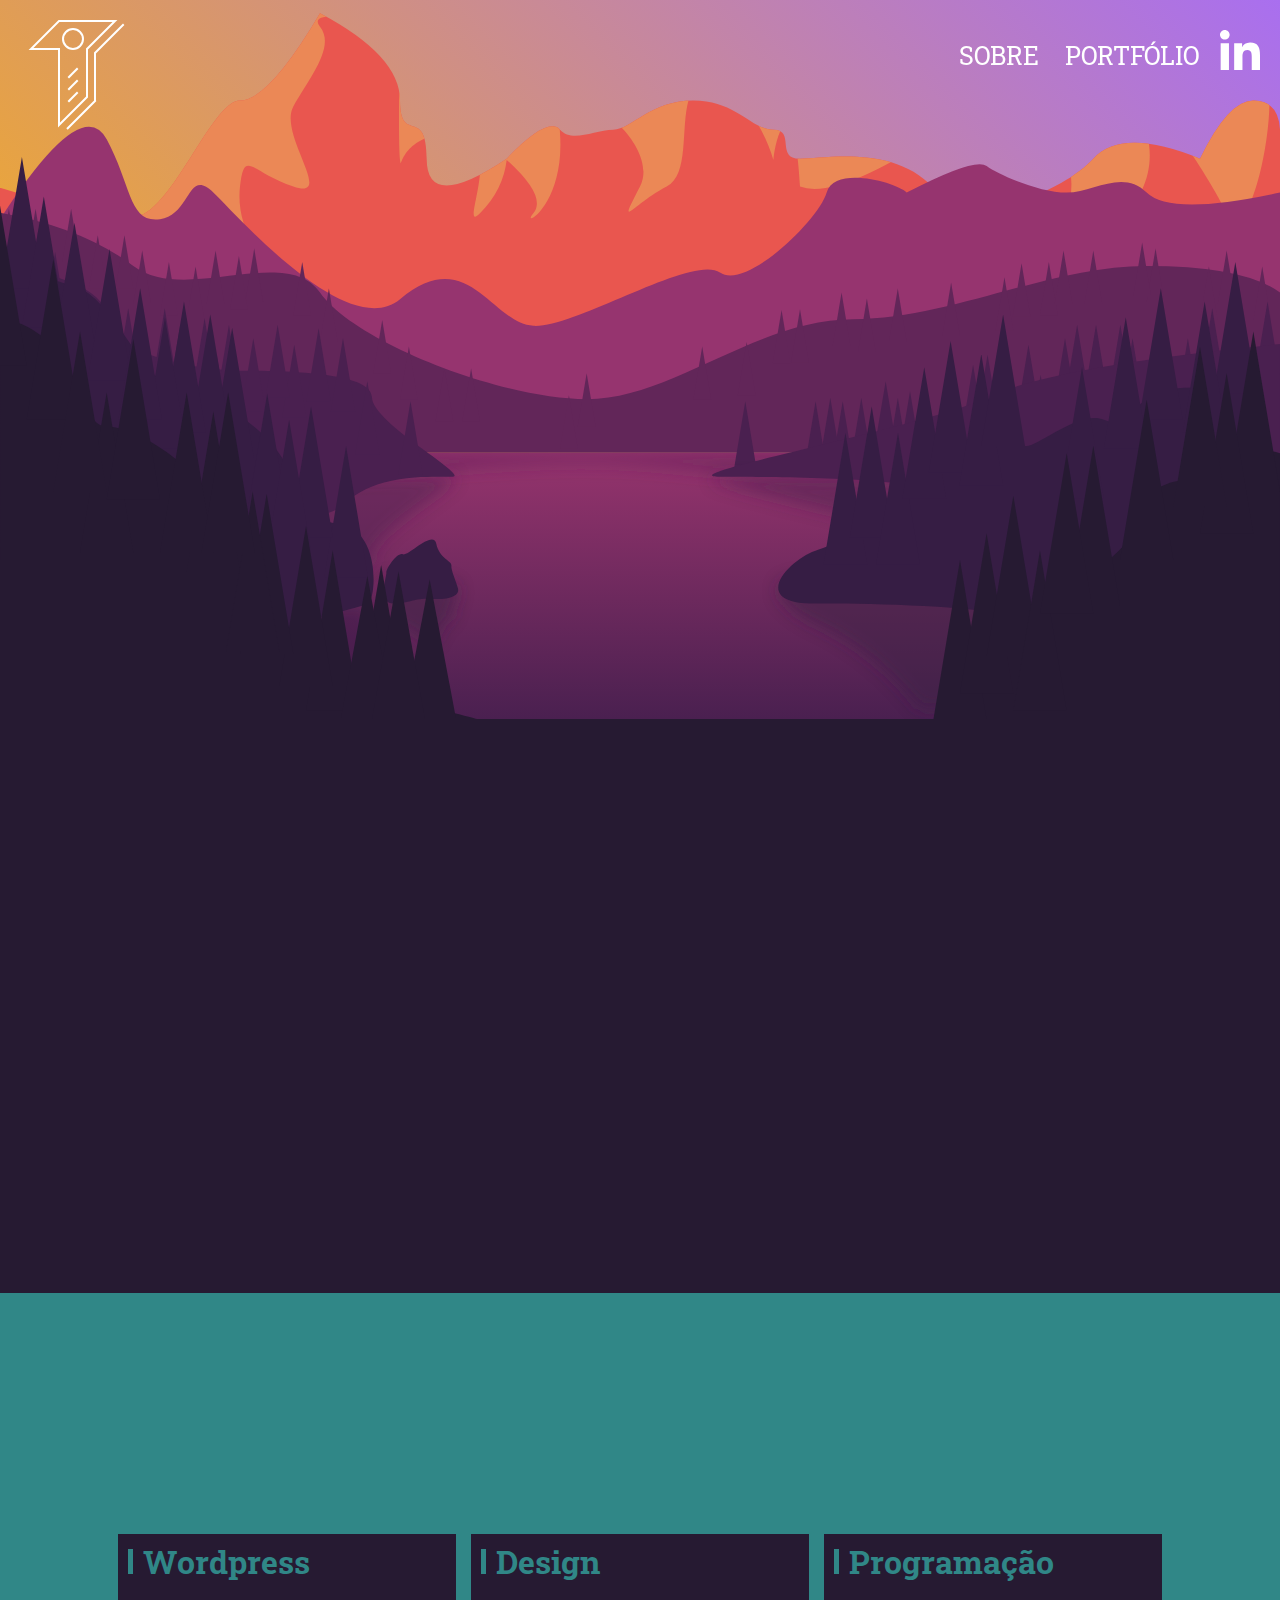
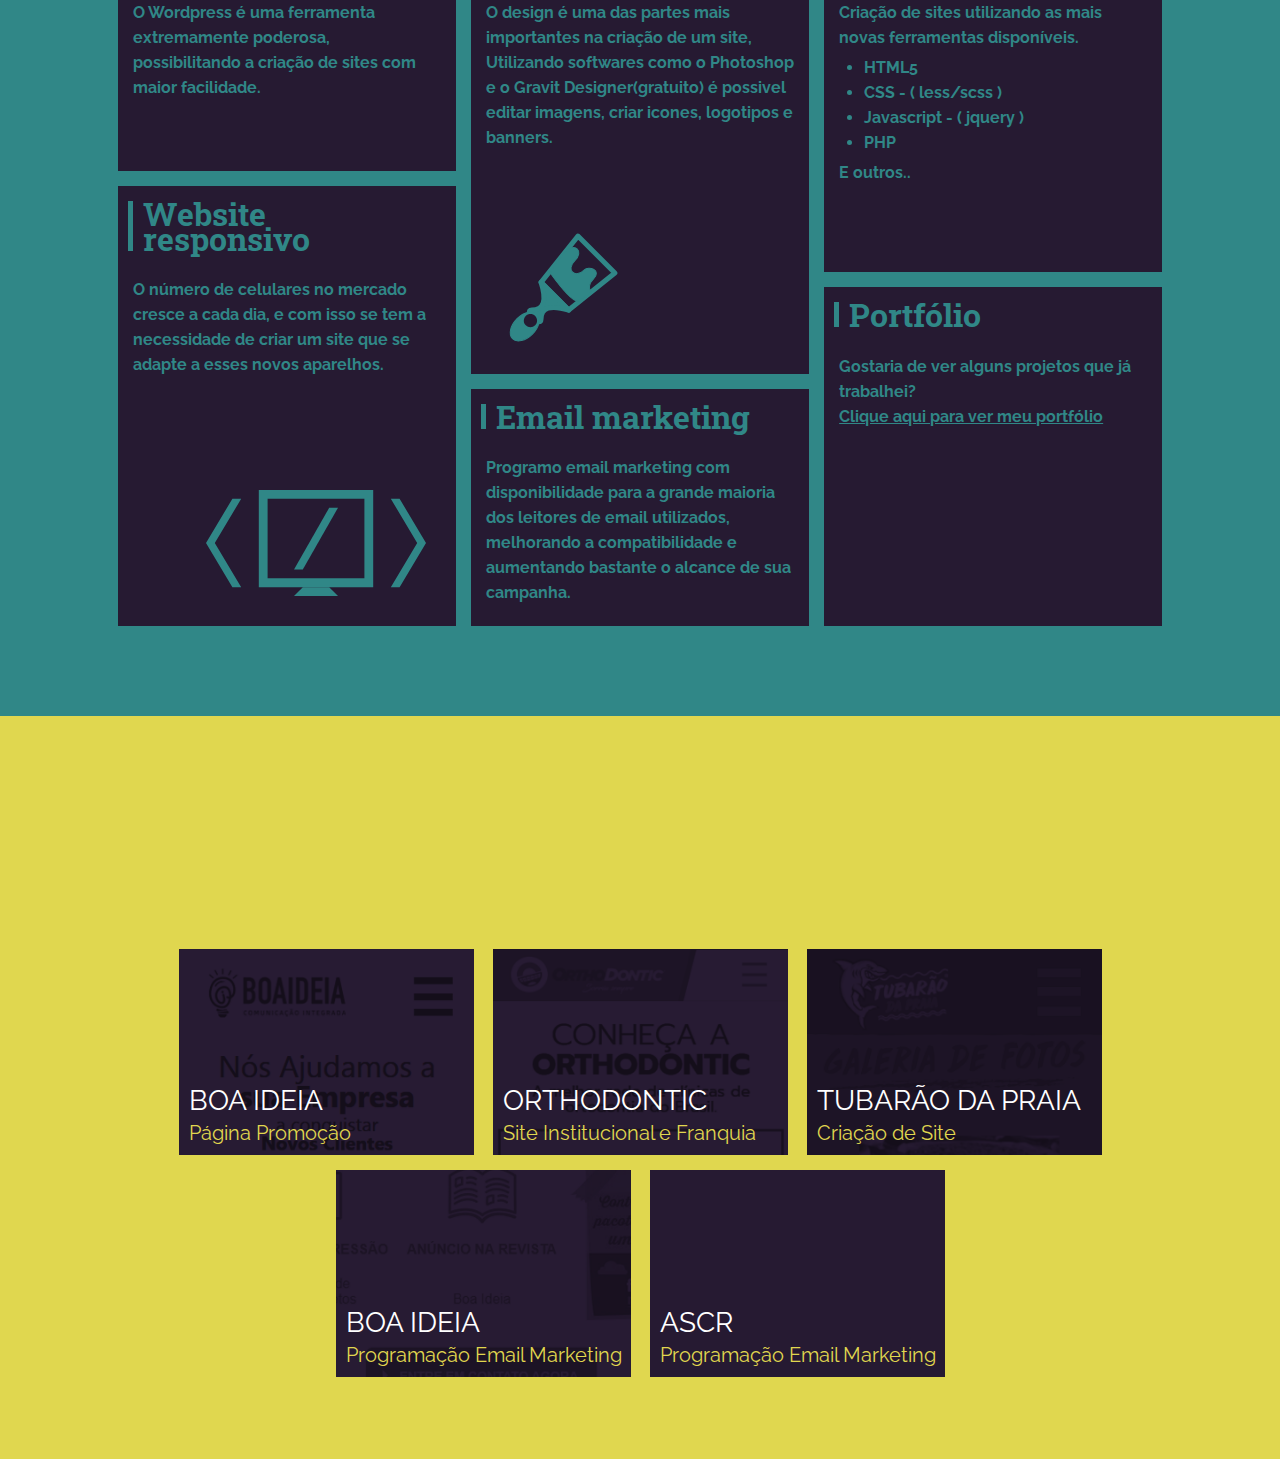
==== commit cf77df93: "Atualizações de links" ====
--- a/index.html
+++ b/index.html
@@ -48,7 +48,7 @@
 	</div>
 	<div class="col col_6">
 		<h1 class="white show-me">Sobre <span>mim</span></h1>
-		<p class="show-me">Me chamo Tiago, tenho 18 anos, moro em Praia Grande-SP e sou <b>Desenvolvedor Front-end</b></p>
+		<p class="show-me">Me chamo Tiago, tenho 19 anos, moro em Praia Grande-SP e sou <b>Desenvolvedor Front-end</b></p>
 		<p class="show-me">
 			Desde sempre gostei de trabalhar utilizando computadores tanto em design quanto em front-end.<br>
 			Em 2016 conclui o ensino técnico de Informática para Internet na ETEC de Praia Grande e fui direto para o mercado de trabalho em busca de novas experiencias e desafios.
@@ -60,7 +60,7 @@
 </div>
 <div class="break">
 	<div class="container">
-		<h1 class="show-me"><span>Abilidades</span></h1>
+		<h1 class="show-me"><span>Habilidades</span></h1>
 		<div class="col col_4 col_space">
 			<div class="bloco-ab bloco-ab-1">
 				<div class="bloco-ct">
@@ -121,7 +121,7 @@
 		<h1 class="show-me"><span>Portfólio</span></h1>
 		<!--<h2 class="show-me"><span>Front-end</span></h2>-->
 		<div class="col-t col-t_t1 col_space">
-			<a href="#" class="portfolio-box portfolio-1">
+			<a href="https://www.agenciaboaideia.com.br" class="portfolio-box portfolio-1">
 				<div class="portfolio-titulo">
 					BOA IDEIA
 					<span>Página Promoção</span>
@@ -130,7 +130,7 @@
 			</a>
 		</div>
 		<div class="col-t col-t_t1 col_space">
-			<a href="#" class="portfolio-box portfolio-2">
+			<a href="https://www.orthodonticbrasil.com.br" class="portfolio-box portfolio-2">
 				<div class="portfolio-titulo">
 					ORTHODONTIC
 					<span>Site Institucional e Franquia</span>
@@ -139,25 +139,7 @@
 			</a>
 		</div>
 		<div class="col-t col-t_t1 col_space">
-			<a href="#" class="portfolio-box portfolio-3">
-				<div class="portfolio-titulo">
-					EMPREITEIRA RDA
-					<span>Criação de site</span>
-					<div class="portfolio-agencia">Boa Ideia</div>
-				</div>
-			</a>
-		</div>
-		<div class="col-t col-t_t1 col_space">
-			<a href="#" class="portfolio-box portfolio-4">
-				<div class="portfolio-titulo">
-					MEGA ISENÇÕES
-					<span>Criação de Landing Page</span>
-					<div class="portfolio-agencia">Ótima Ideia</div>
-				</div>
-			</a>
-		</div>
-		<div class="col-t col-t_t1 col_space">
-			<a href="#" class="portfolio-box portfolio-5">
+			<a href="https://www.tubaraodapraia.com.br" class="portfolio-box portfolio-5">
 				<div class="portfolio-titulo">
 					TUBARÃO DA PRAIA
 					<span>Criação de Site</span>
@@ -183,15 +165,6 @@
 				</div>
 			</a>
 		</div>
-		<div class="col-t col-t_t1 col_space">
-			<a href="#" class="portfolio-box portfolio-8">
-				<div class="portfolio-titulo">
-					Ouro Luso
-					<span>Criação de Tela de aguarde</span>
-					<div class="portfolio-agencia">Boa Ideia</div>
-				</div>
-			</a>
-		</div>
 	</div>
 </div>
 <footer>
@@ -200,4 +173,4 @@
 	<script type="text/javascript" src="js/prllx.js"></script>
 </footer>
 </body>
-</html>+</html>
